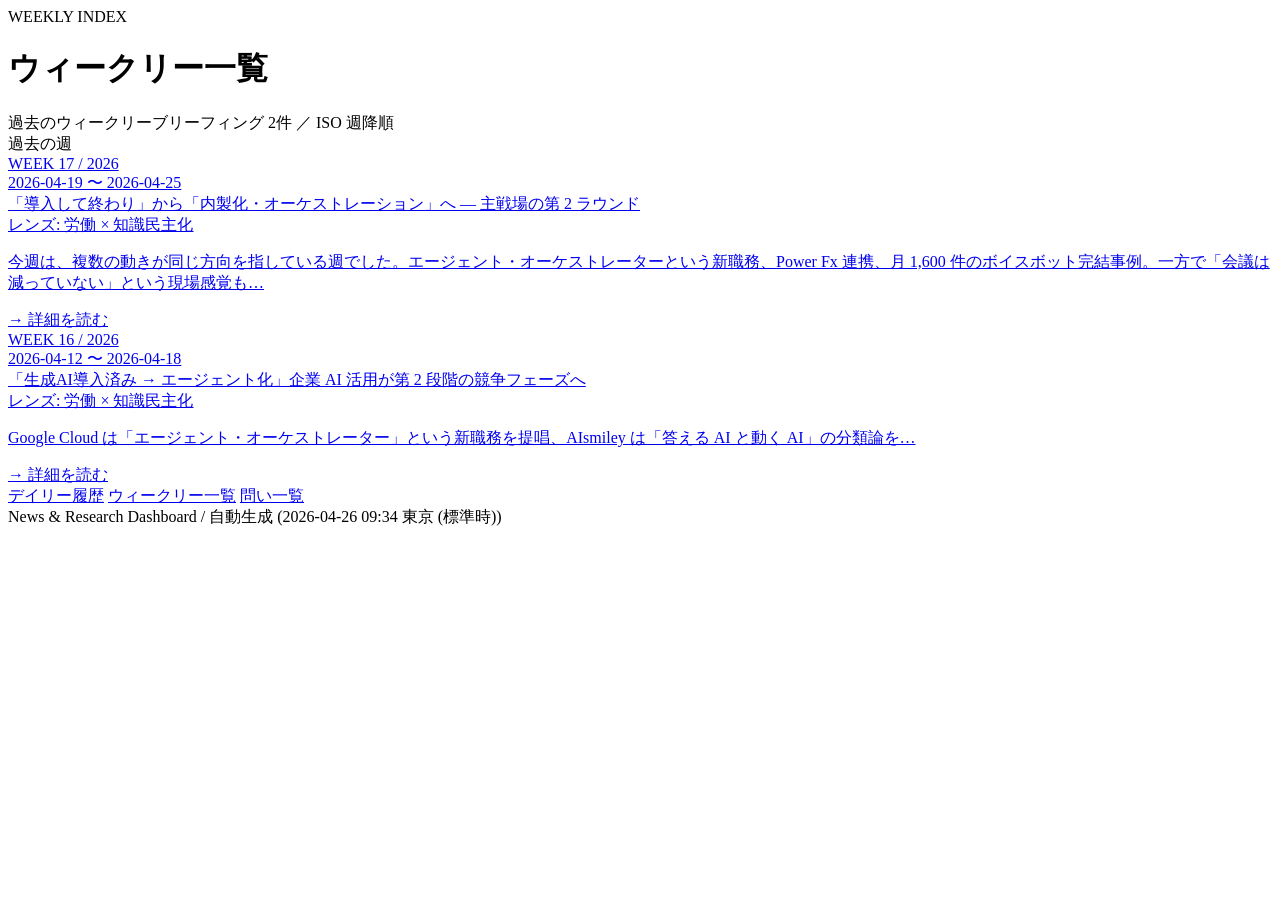
==== site/weekly/index.html @ 53880f0e "Phase 1 §F: site templates + UI + build_site (D-38, D-40) site/assets/:   - icons.svg: 16 SVG sprite" ====
<!DOCTYPE html>
<html lang="ja">
<head>
<meta charset="UTF-8">
<meta name="viewport" content="width=device-width, initial-scale=1.0">
<title>ウィークリー一覧 | News & Research Dashboard</title>
<link rel="stylesheet" href="assets/style.css">
</head>
<body>
<?xml version="1.0" encoding="UTF-8"?>
<!--
  News & Research Dashboard アイコン sprite (D-40 §11.4)
  使用: <svg class="icon"><use href="/assets/icons.svg#icon-vendor"/></svg>
  全アイコン 24x24 viewBox、currentColor で着色（CSS で色制御）。
-->
<svg xmlns="http://www.w3.org/2000/svg" style="display:none" aria-hidden="true">

  <!-- ===== 情報タイプ (5) ===== -->
  <symbol id="icon-vendor" viewBox="0 0 24 24" fill="none" stroke="currentColor" stroke-width="1.6" stroke-linecap="round" stroke-linejoin="round">
    <!-- megaphone -->
    <path d="M3 11v3l9 4V7L3 11Z"/>
    <path d="M14 8.5v7"/>
    <path d="M18 9c1 .8 1 5.2 0 6"/>
  </symbol>
  <symbol id="icon-case" viewBox="0 0 24 24" fill="none" stroke="currentColor" stroke-width="1.6" stroke-linecap="round" stroke-linejoin="round">
    <!-- check in circle -->
    <circle cx="12" cy="12" r="9"/>
    <path d="M8 12.5l3 3 5-6"/>
  </symbol>
  <symbol id="icon-failure" viewBox="0 0 24 24" fill="none" stroke="currentColor" stroke-width="1.6" stroke-linecap="round" stroke-linejoin="round">
    <!-- x in circle -->
    <circle cx="12" cy="12" r="9"/>
    <path d="M8.5 8.5l7 7M15.5 8.5l-7 7"/>
  </symbol>
  <symbol id="icon-critic" viewBox="0 0 24 24" fill="none" stroke="currentColor" stroke-width="1.6" stroke-linecap="round" stroke-linejoin="round">
    <!-- exclamation triangle -->
    <path d="M12 3.5L21.5 20H2.5L12 3.5Z"/>
    <path d="M12 10v4.5"/>
    <circle cx="12" cy="17" r=".8" fill="currentColor"/>
  </symbol>
  <symbol id="icon-analysis" viewBox="0 0 24 24" fill="none" stroke="currentColor" stroke-width="1.6" stroke-linecap="round" stroke-linejoin="round">
    <!-- bar chart -->
    <path d="M5 19V11M10 19V6M15 19V14M20 19V9"/>
    <path d="M3 21h18"/>
  </symbol>

  <!-- ===== 重要度 (3) ===== -->
  <symbol id="icon-importance-high" viewBox="0 0 24 24">
    <circle cx="12" cy="12" r="6" fill="currentColor"/>
  </symbol>
  <symbol id="icon-importance-mid" viewBox="0 0 24 24" fill="none" stroke="currentColor" stroke-width="1.8">
    <circle cx="12" cy="12" r="6"/>
    <path d="M12 6 A6 6 0 0 1 12 18 Z" fill="currentColor"/>
  </symbol>
  <symbol id="icon-importance-low" viewBox="0 0 24 24" fill="none" stroke="currentColor" stroke-width="1.8">
    <circle cx="12" cy="12" r="6"/>
  </symbol>

  <!-- ===== レイヤー (4) — ドット数で深度を示す ===== -->
  <symbol id="icon-layer-l1" viewBox="0 0 24 24">
    <circle cx="12" cy="12" r="2.4" fill="currentColor"/>
  </symbol>
  <symbol id="icon-layer-l2" viewBox="0 0 24 24">
    <circle cx="8" cy="12" r="2.2" fill="currentColor"/>
    <circle cx="16" cy="12" r="2.2" fill="currentColor"/>
  </symbol>
  <symbol id="icon-layer-l3" viewBox="0 0 24 24">
    <circle cx="6" cy="12" r="2" fill="currentColor"/>
    <circle cx="12" cy="12" r="2" fill="currentColor"/>
    <circle cx="18" cy="12" r="2" fill="currentColor"/>
  </symbol>
  <symbol id="icon-layer-l4" viewBox="0 0 24 24">
    <circle cx="5" cy="12" r="1.8" fill="currentColor"/>
    <circle cx="10" cy="12" r="1.8" fill="currentColor"/>
    <circle cx="15" cy="12" r="1.8" fill="currentColor"/>
    <circle cx="20" cy="12" r="1.8" fill="currentColor"/>
  </symbol>

  <!-- ===== トピック (4) ===== -->
  <symbol id="icon-topic-ai-agents" viewBox="0 0 24 24" fill="none" stroke="currentColor" stroke-width="1.6" stroke-linecap="round" stroke-linejoin="round">
    <!-- agent: hex with center -->
    <path d="M12 2 L20.5 7 L20.5 17 L12 22 L3.5 17 L3.5 7 Z"/>
    <circle cx="12" cy="12" r="2.2" fill="currentColor"/>
  </symbol>
  <symbol id="icon-topic-automation" viewBox="0 0 24 24" fill="none" stroke="currentColor" stroke-width="1.6" stroke-linecap="round" stroke-linejoin="round">
    <!-- gear -->
    <circle cx="12" cy="12" r="3.2"/>
    <path d="M12 3 v3 M12 18 v3 M3 12 h3 M18 12 h3 M5.5 5.5 L7.5 7.5 M16.5 16.5 L18.5 18.5 M5.5 18.5 L7.5 16.5 M16.5 7.5 L18.5 5.5"/>
  </symbol>
  <symbol id="icon-topic-dx-cases" viewBox="0 0 24 24" fill="none" stroke="currentColor" stroke-width="1.6" stroke-linecap="round" stroke-linejoin="round">
    <!-- building -->
    <path d="M5 21V6l7-3 7 3v15"/>
    <path d="M5 21h14"/>
    <path d="M9 9h2M13 9h2M9 13h2M13 13h2M9 17h2M13 17h2"/>
  </symbol>
  <symbol id="icon-topic-other" viewBox="0 0 24 24">
    <!-- horizontal dots -->
    <circle cx="6" cy="12" r="2" fill="currentColor"/>
    <circle cx="12" cy="12" r="2" fill="currentColor"/>
    <circle cx="18" cy="12" r="2" fill="currentColor"/>
  </symbol>

</svg>


<div class="container">
<header>
  <div class="date-label">WEEKLY INDEX</div>
  <h1>ウィークリー一覧</h1>
  <div class="meta">過去のウィークリーブリーフィング 2件 ／ ISO 週降順</div>
</header>

<div class="section-head">過去の週</div>
<a class="archive-list-item" href="weekly/2026-W17.html">  <div class="archive-week-label">WEEK 17 / 2026</div>
  <div class="archive-date-range">2026-04-19 〜 2026-04-25</div>
  <div class="archive-theme-title">「導入して終わり」から「内製化・オーケストレーション」へ — 主戦場の第 2 ラウンド</div>  <div class="archive-lens">レンズ: 労働 × 知識民主化</div>  <p class="archive-summary-excerpt">今週は、複数の動きが同じ方向を指している週でした。エージェント・オーケストレーターという新職務、Power Fx 連携、月 1,600 件のボイスボット完結事例。一方で「会議は減っていない」という現場感覚も…</p>  <div class="archive-cta">→ 詳細を読む</div></a>
<a class="archive-list-item" href="weekly/2026-W16.html">  <div class="archive-week-label">WEEK 16 / 2026</div>
  <div class="archive-date-range">2026-04-12 〜 2026-04-18</div>
  <div class="archive-theme-title">「生成AI導入済み → エージェント化」企業 AI 活用が第 2 段階の競争フェーズへ</div>  <div class="archive-lens">レンズ: 労働 × 知識民主化</div>  <p class="archive-summary-excerpt">Google Cloud は「エージェント・オーケストレーター」という新職務を提唱、AIsmiley は「答える AI と動く AI」の分類論を…</p>  <div class="archive-cta">→ 詳細を読む</div></a>

<footer>
  <nav class="footer-nav">
    <a href="/daily/archive/">デイリー履歴</a>
    <a href="/weekly/">ウィークリー一覧</a>
    <a href="/inquiries/">問い一覧</a>
  </nav>
  <div>News &amp; Research Dashboard / 自動生成 (2026-04-26 09:34 東京 (標準時))</div>
</footer>

</div>
<script src="assets/filter.js"></script>
</body>
</html>
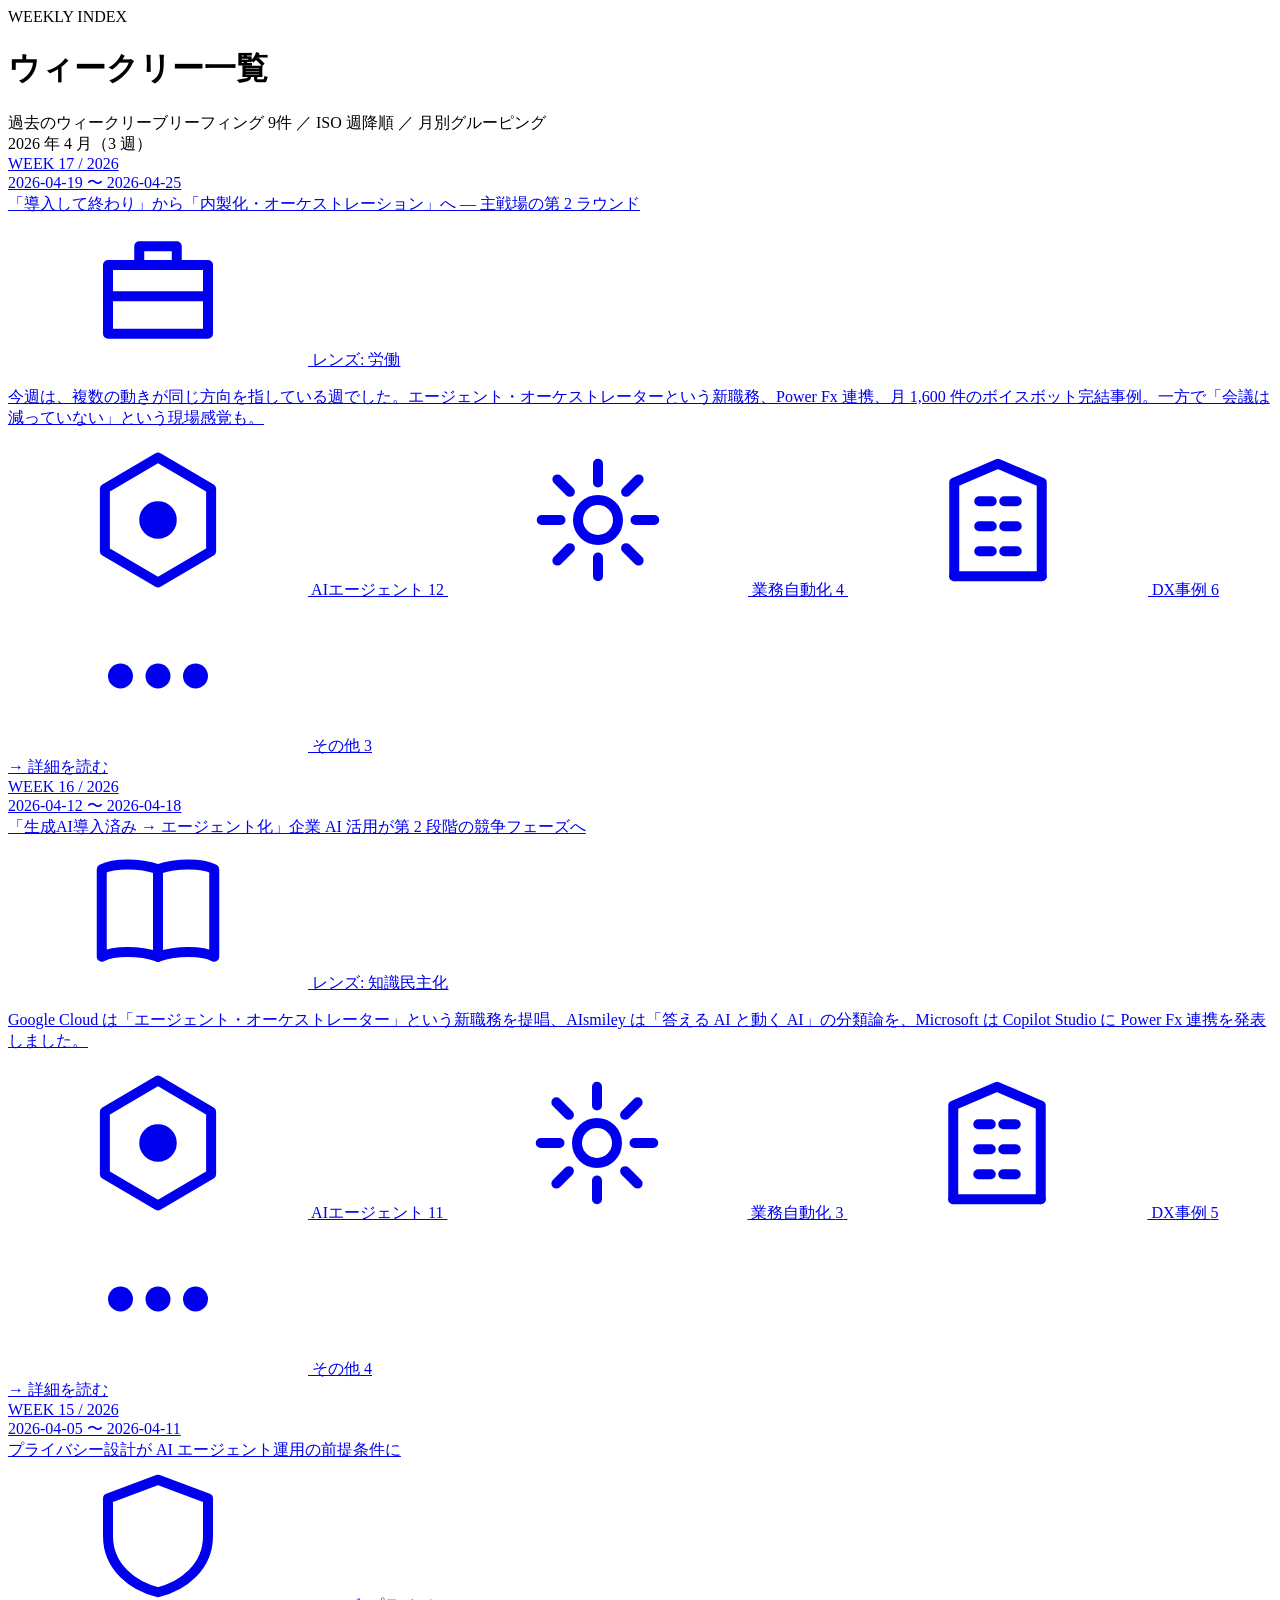
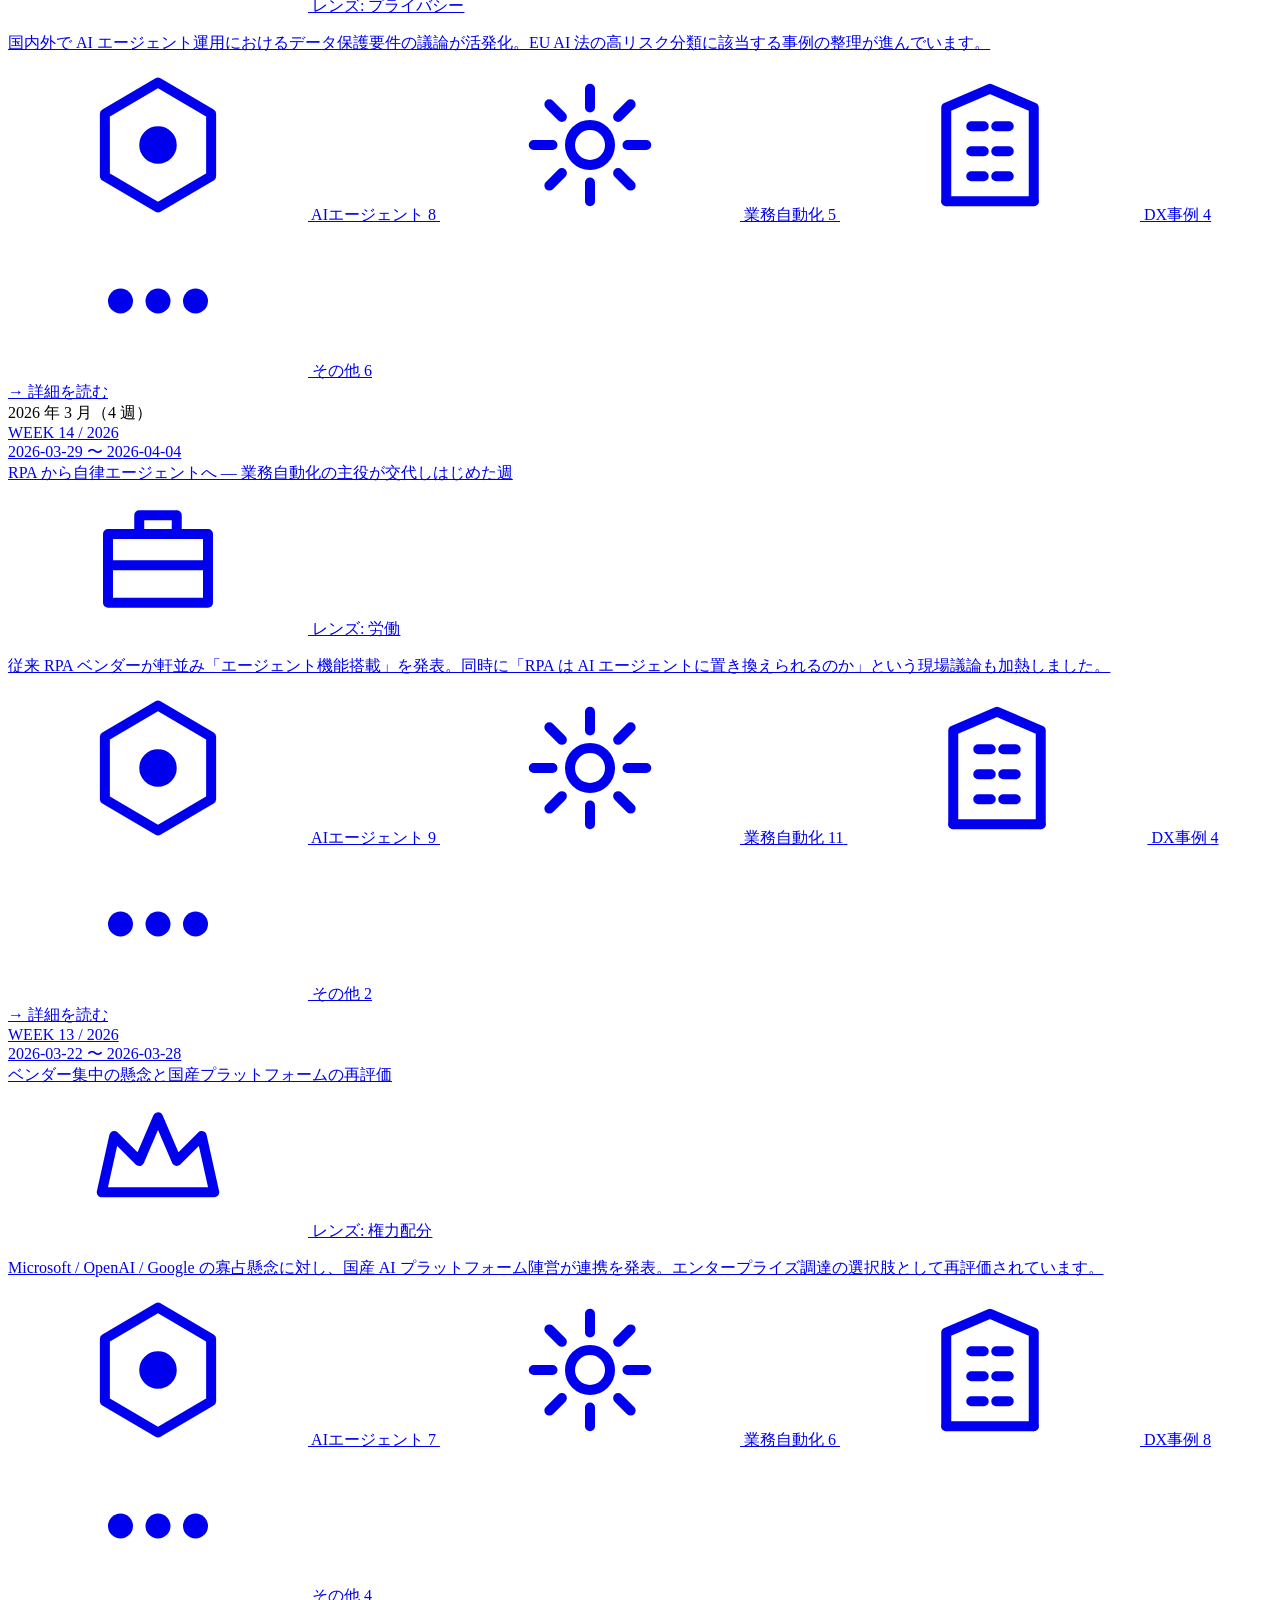
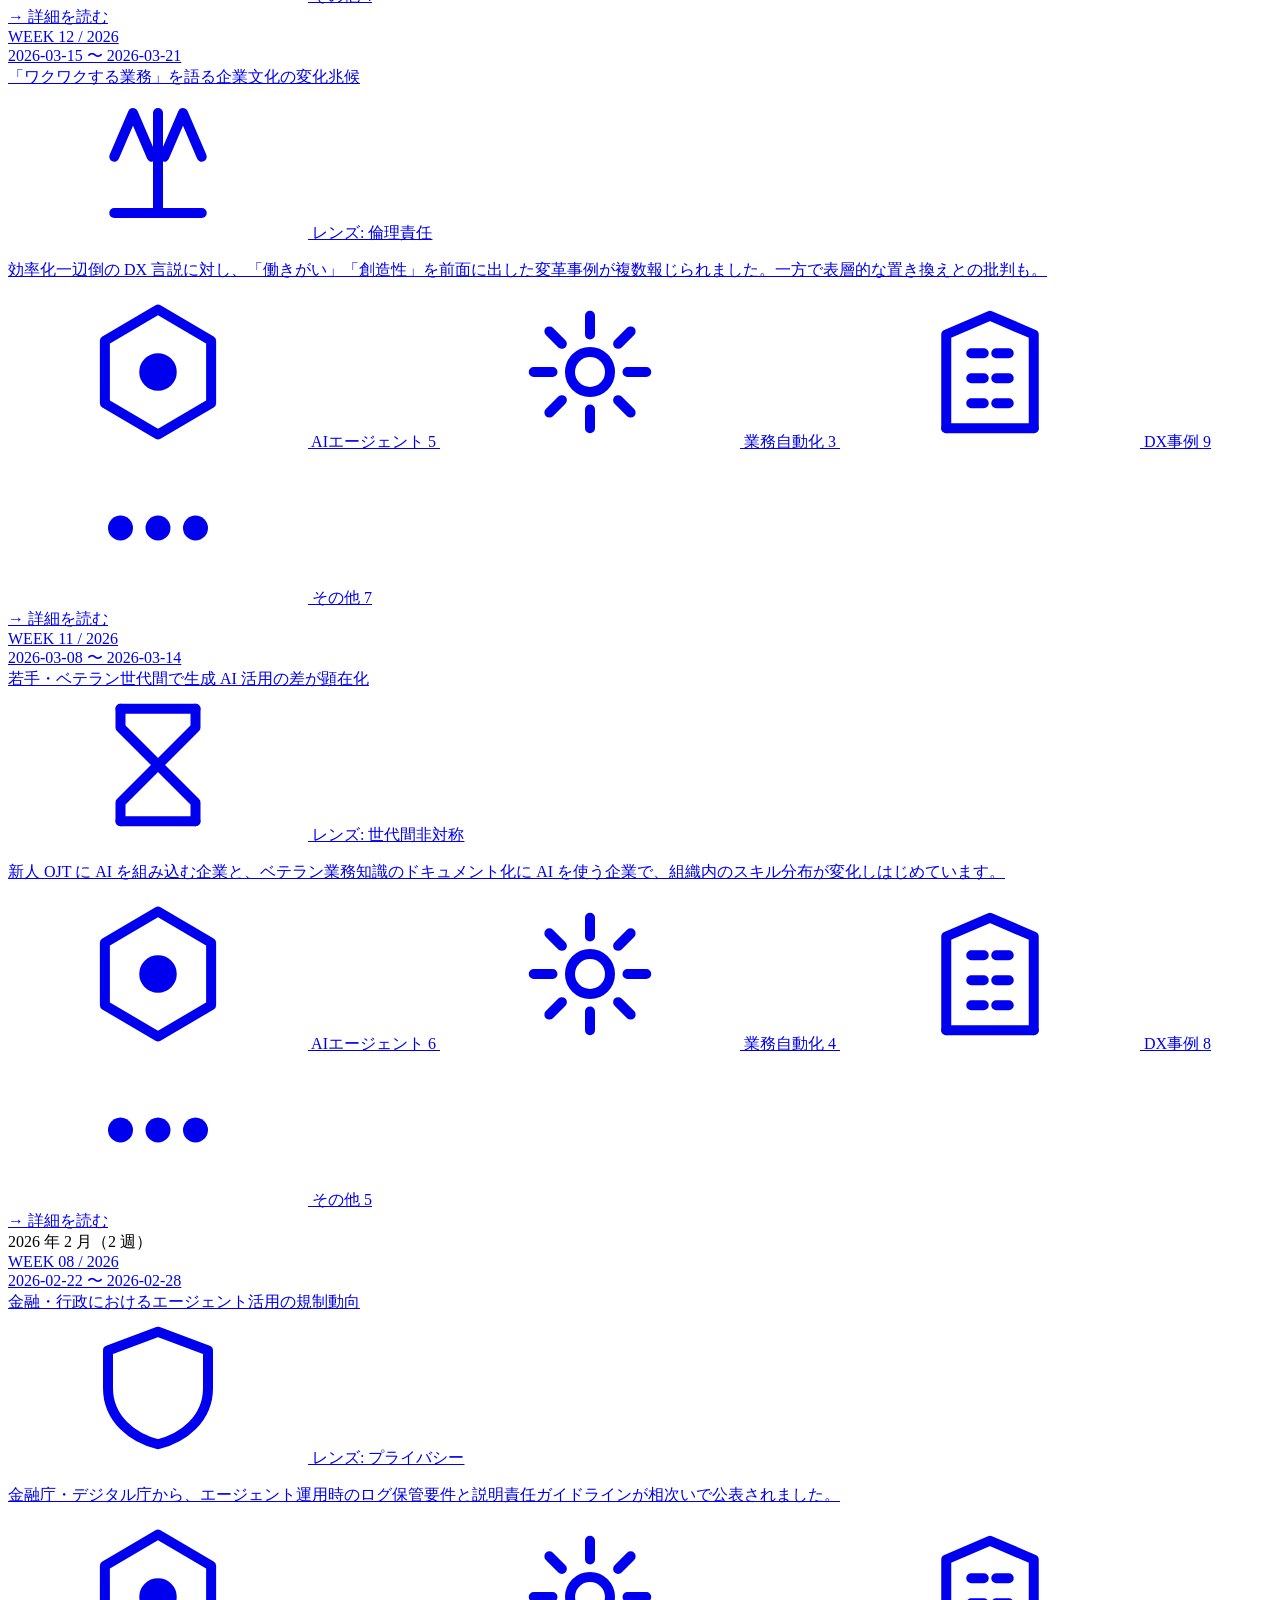
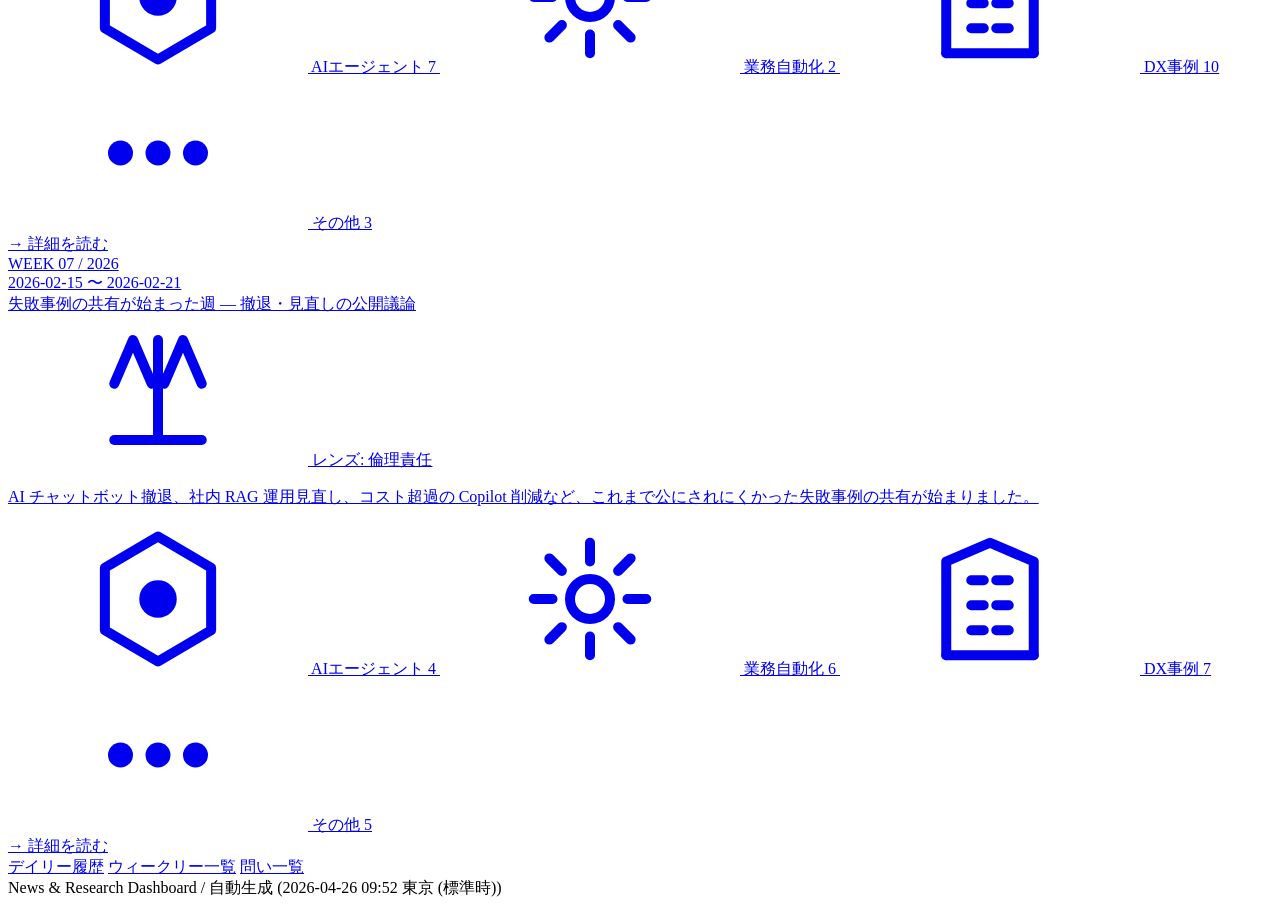
==== commit e68739ad: "Phase 1 §F follow-up: enrich daily dashboard + weekly index (G-2 master feedback) Master G-2 feedbac" ====
--- a/site/weekly/index.html
+++ b/site/weekly/index.html
@@ -76,6 +76,60 @@
     <circle cx="20" cy="12" r="1.8" fill="currentColor"/>
   </symbol>
 
+  <!-- ===== カードセクション (3) — fact / context / impact ===== -->
+  <symbol id="icon-section-fact" viewBox="0 0 24 24" fill="none" stroke="currentColor" stroke-width="1.6" stroke-linecap="round" stroke-linejoin="round">
+    <!-- document with lines -->
+    <path d="M6 3h9l3 3v15H6Z"/>
+    <path d="M15 3v3h3"/>
+    <path d="M9 12h6M9 15h6M9 18h4"/>
+  </symbol>
+  <symbol id="icon-section-context" viewBox="0 0 24 24" fill="none" stroke="currentColor" stroke-width="1.6" stroke-linecap="round" stroke-linejoin="round">
+    <!-- compass -->
+    <circle cx="12" cy="12" r="9"/>
+    <path d="M9 15 L13 13 L15 9 L11 11 Z" fill="currentColor"/>
+  </symbol>
+  <symbol id="icon-section-impact" viewBox="0 0 24 24" fill="none" stroke="currentColor" stroke-width="1.6" stroke-linecap="round" stroke-linejoin="round">
+    <!-- target -->
+    <circle cx="12" cy="12" r="9"/>
+    <circle cx="12" cy="12" r="5"/>
+    <circle cx="12" cy="12" r="1.5" fill="currentColor"/>
+  </symbol>
+
+  <!-- ===== レンズ (6) — Part 2 で使う社会構造レンズ、ウィークリー archive bage 用 ===== -->
+  <symbol id="icon-lens-labor" viewBox="0 0 24 24" fill="none" stroke="currentColor" stroke-width="1.6" stroke-linecap="round" stroke-linejoin="round">
+    <!-- briefcase -->
+    <path d="M4 8h16v11H4Z"/>
+    <path d="M9 8V5h6v3"/>
+    <path d="M4 13h16"/>
+  </symbol>
+  <symbol id="icon-lens-privacy" viewBox="0 0 24 24" fill="none" stroke="currentColor" stroke-width="1.6" stroke-linecap="round" stroke-linejoin="round">
+    <!-- shield -->
+    <path d="M12 3 L20 6v6c0 5-4 8-8 9-4-1-8-4-8-9V6Z"/>
+  </symbol>
+  <symbol id="icon-lens-power" viewBox="0 0 24 24" fill="none" stroke="currentColor" stroke-width="1.6" stroke-linecap="round" stroke-linejoin="round">
+    <!-- crown -->
+    <path d="M3 17h18l-2-9-4 4-3-7-3 7-4-4Z"/>
+  </symbol>
+  <symbol id="icon-lens-knowledge" viewBox="0 0 24 24" fill="none" stroke="currentColor" stroke-width="1.6" stroke-linecap="round" stroke-linejoin="round">
+    <!-- open book -->
+    <path d="M12 5C9 4 5 4 3 5v14c2-1 6-1 9 0"/>
+    <path d="M12 5c3-1 7-1 9 0v14c-2-1-6-1-9 0"/>
+    <path d="M12 5v14"/>
+  </symbol>
+  <symbol id="icon-lens-generation" viewBox="0 0 24 24" fill="none" stroke="currentColor" stroke-width="1.6" stroke-linecap="round" stroke-linejoin="round">
+    <!-- hourglass -->
+    <path d="M6 3h12M6 21h12"/>
+    <path d="M6 3v3l6 6 6-6V3"/>
+    <path d="M6 21v-3l6-6 6 6v3"/>
+  </symbol>
+  <symbol id="icon-lens-ethics" viewBox="0 0 24 24" fill="none" stroke="currentColor" stroke-width="1.6" stroke-linecap="round" stroke-linejoin="round">
+    <!-- balance scale -->
+    <path d="M12 4v16"/>
+    <path d="M5 20h14"/>
+    <path d="M5 11l3-7 3 7"/>
+    <path d="M13 11l3-7 3 7"/>
+  </symbol>
+
   <!-- ===== トピック (4) ===== -->
   <symbol id="icon-topic-ai-agents" viewBox="0 0 24 24" fill="none" stroke="currentColor" stroke-width="1.6" stroke-linecap="round" stroke-linejoin="round">
     <!-- agent: hex with center -->
@@ -107,16 +161,180 @@
 <header>
   <div class="date-label">WEEKLY INDEX</div>
   <h1>ウィークリー一覧</h1>
-  <div class="meta">過去のウィークリーブリーフィング 2件 ／ ISO 週降順</div>
+  <div class="meta">過去のウィークリーブリーフィング 9件 ／ ISO 週降順 ／ 月別グルーピング</div>
 </header>
 
-<div class="section-head">過去の週</div>
-<a class="archive-list-item" href="weekly/2026-W17.html">  <div class="archive-week-label">WEEK 17 / 2026</div>
+<div class="month-section">
+  <div class="month-header">2026 年 4 月（3 週）</div>
+  <a class="archive-list-item" href="weekly/2026-W17.html">  <div class="archive-week-label">WEEK 17 / 2026</div>
   <div class="archive-date-range">2026-04-19 〜 2026-04-25</div>
-  <div class="archive-theme-title">「導入して終わり」から「内製化・オーケストレーション」へ — 主戦場の第 2 ラウンド</div>  <div class="archive-lens">レンズ: 労働 × 知識民主化</div>  <p class="archive-summary-excerpt">今週は、複数の動きが同じ方向を指している週でした。エージェント・オーケストレーターという新職務、Power Fx 連携、月 1,600 件のボイスボット完結事例。一方で「会議は減っていない」という現場感覚も…</p>  <div class="archive-cta">→ 詳細を読む</div></a>
-<a class="archive-list-item" href="weekly/2026-W16.html">  <div class="archive-week-label">WEEK 16 / 2026</div>
+  <div class="archive-theme-title">「導入して終わり」から「内製化・オーケストレーション」へ — 主戦場の第 2 ラウンド</div>  <div class="archive-lens-badge lens-labor">
+    <svg class="icon" aria-hidden="true"><use href="#icon-lens-labor"/></svg>
+    レンズ: 労働
+  </div>  <p class="archive-summary-excerpt">今週は、複数の動きが同じ方向を指している週でした。エージェント・オーケストレーターという新職務、Power Fx 連携、月 1,600 件のボイスボット完結事例。一方で「会議は減っていない」という現場感覚も。</p>  <div class="archive-topics">    <span class="archive-topic-chip topic-ai-agents">
+      <svg class="icon" aria-hidden="true"><use href="#icon-topic-ai-agents"/></svg>
+      AIエージェント <span class="chip-count">12</span>
+    </span>    <span class="archive-topic-chip topic-automation">
+      <svg class="icon" aria-hidden="true"><use href="#icon-topic-automation"/></svg>
+      業務自動化 <span class="chip-count">4</span>
+    </span>    <span class="archive-topic-chip topic-dx-cases">
+      <svg class="icon" aria-hidden="true"><use href="#icon-topic-dx-cases"/></svg>
+      DX事例 <span class="chip-count">6</span>
+    </span>    <span class="archive-topic-chip topic-other">
+      <svg class="icon" aria-hidden="true"><use href="#icon-topic-other"/></svg>
+      その他 <span class="chip-count">3</span>
+    </span>  </div>  <div class="archive-cta">→ 詳細を読む</div></a>
+  <a class="archive-list-item" href="weekly/2026-W16.html">  <div class="archive-week-label">WEEK 16 / 2026</div>
   <div class="archive-date-range">2026-04-12 〜 2026-04-18</div>
-  <div class="archive-theme-title">「生成AI導入済み → エージェント化」企業 AI 活用が第 2 段階の競争フェーズへ</div>  <div class="archive-lens">レンズ: 労働 × 知識民主化</div>  <p class="archive-summary-excerpt">Google Cloud は「エージェント・オーケストレーター」という新職務を提唱、AIsmiley は「答える AI と動く AI」の分類論を…</p>  <div class="archive-cta">→ 詳細を読む</div></a>
+  <div class="archive-theme-title">「生成AI導入済み → エージェント化」企業 AI 活用が第 2 段階の競争フェーズへ</div>  <div class="archive-lens-badge lens-knowledge">
+    <svg class="icon" aria-hidden="true"><use href="#icon-lens-knowledge"/></svg>
+    レンズ: 知識民主化
+  </div>  <p class="archive-summary-excerpt">Google Cloud は「エージェント・オーケストレーター」という新職務を提唱、AIsmiley は「答える AI と動く AI」の分類論を、Microsoft は Copilot Studio に Power Fx 連携を発表しました。</p>  <div class="archive-topics">    <span class="archive-topic-chip topic-ai-agents">
+      <svg class="icon" aria-hidden="true"><use href="#icon-topic-ai-agents"/></svg>
+      AIエージェント <span class="chip-count">11</span>
+    </span>    <span class="archive-topic-chip topic-automation">
+      <svg class="icon" aria-hidden="true"><use href="#icon-topic-automation"/></svg>
+      業務自動化 <span class="chip-count">3</span>
+    </span>    <span class="archive-topic-chip topic-dx-cases">
+      <svg class="icon" aria-hidden="true"><use href="#icon-topic-dx-cases"/></svg>
+      DX事例 <span class="chip-count">5</span>
+    </span>    <span class="archive-topic-chip topic-other">
+      <svg class="icon" aria-hidden="true"><use href="#icon-topic-other"/></svg>
+      その他 <span class="chip-count">4</span>
+    </span>  </div>  <div class="archive-cta">→ 詳細を読む</div></a>
+  <a class="archive-list-item" href="weekly/2026-W15.html">  <div class="archive-week-label">WEEK 15 / 2026</div>
+  <div class="archive-date-range">2026-04-05 〜 2026-04-11</div>
+  <div class="archive-theme-title">プライバシー設計が AI エージェント運用の前提条件に</div>  <div class="archive-lens-badge lens-privacy">
+    <svg class="icon" aria-hidden="true"><use href="#icon-lens-privacy"/></svg>
+    レンズ: プライバシー
+  </div>  <p class="archive-summary-excerpt">国内外で AI エージェント運用におけるデータ保護要件の議論が活発化。EU AI 法の高リスク分類に該当する事例の整理が進んでいます。</p>  <div class="archive-topics">    <span class="archive-topic-chip topic-ai-agents">
+      <svg class="icon" aria-hidden="true"><use href="#icon-topic-ai-agents"/></svg>
+      AIエージェント <span class="chip-count">8</span>
+    </span>    <span class="archive-topic-chip topic-automation">
+      <svg class="icon" aria-hidden="true"><use href="#icon-topic-automation"/></svg>
+      業務自動化 <span class="chip-count">5</span>
+    </span>    <span class="archive-topic-chip topic-dx-cases">
+      <svg class="icon" aria-hidden="true"><use href="#icon-topic-dx-cases"/></svg>
+      DX事例 <span class="chip-count">4</span>
+    </span>    <span class="archive-topic-chip topic-other">
+      <svg class="icon" aria-hidden="true"><use href="#icon-topic-other"/></svg>
+      その他 <span class="chip-count">6</span>
+    </span>  </div>  <div class="archive-cta">→ 詳細を読む</div></a>
+</div>
+<div class="month-section">
+  <div class="month-header">2026 年 3 月（4 週）</div>
+  <a class="archive-list-item" href="weekly/2026-W14.html">  <div class="archive-week-label">WEEK 14 / 2026</div>
+  <div class="archive-date-range">2026-03-29 〜 2026-04-04</div>
+  <div class="archive-theme-title">RPA から自律エージェントへ — 業務自動化の主役が交代しはじめた週</div>  <div class="archive-lens-badge lens-labor">
+    <svg class="icon" aria-hidden="true"><use href="#icon-lens-labor"/></svg>
+    レンズ: 労働
+  </div>  <p class="archive-summary-excerpt">従来 RPA ベンダーが軒並み「エージェント機能搭載」を発表。同時に「RPA は AI エージェントに置き換えられるのか」という現場議論も加熱しました。</p>  <div class="archive-topics">    <span class="archive-topic-chip topic-ai-agents">
+      <svg class="icon" aria-hidden="true"><use href="#icon-topic-ai-agents"/></svg>
+      AIエージェント <span class="chip-count">9</span>
+    </span>    <span class="archive-topic-chip topic-automation">
+      <svg class="icon" aria-hidden="true"><use href="#icon-topic-automation"/></svg>
+      業務自動化 <span class="chip-count">11</span>
+    </span>    <span class="archive-topic-chip topic-dx-cases">
+      <svg class="icon" aria-hidden="true"><use href="#icon-topic-dx-cases"/></svg>
+      DX事例 <span class="chip-count">4</span>
+    </span>    <span class="archive-topic-chip topic-other">
+      <svg class="icon" aria-hidden="true"><use href="#icon-topic-other"/></svg>
+      その他 <span class="chip-count">2</span>
+    </span>  </div>  <div class="archive-cta">→ 詳細を読む</div></a>
+  <a class="archive-list-item" href="weekly/2026-W13.html">  <div class="archive-week-label">WEEK 13 / 2026</div>
+  <div class="archive-date-range">2026-03-22 〜 2026-03-28</div>
+  <div class="archive-theme-title">ベンダー集中の懸念と国産プラットフォームの再評価</div>  <div class="archive-lens-badge lens-power">
+    <svg class="icon" aria-hidden="true"><use href="#icon-lens-power"/></svg>
+    レンズ: 権力配分
+  </div>  <p class="archive-summary-excerpt">Microsoft / OpenAI / Google の寡占懸念に対し、国産 AI プラットフォーム陣営が連携を発表。エンタープライズ調達の選択肢として再評価されています。</p>  <div class="archive-topics">    <span class="archive-topic-chip topic-ai-agents">
+      <svg class="icon" aria-hidden="true"><use href="#icon-topic-ai-agents"/></svg>
+      AIエージェント <span class="chip-count">7</span>
+    </span>    <span class="archive-topic-chip topic-automation">
+      <svg class="icon" aria-hidden="true"><use href="#icon-topic-automation"/></svg>
+      業務自動化 <span class="chip-count">6</span>
+    </span>    <span class="archive-topic-chip topic-dx-cases">
+      <svg class="icon" aria-hidden="true"><use href="#icon-topic-dx-cases"/></svg>
+      DX事例 <span class="chip-count">8</span>
+    </span>    <span class="archive-topic-chip topic-other">
+      <svg class="icon" aria-hidden="true"><use href="#icon-topic-other"/></svg>
+      その他 <span class="chip-count">4</span>
+    </span>  </div>  <div class="archive-cta">→ 詳細を読む</div></a>
+  <a class="archive-list-item" href="weekly/2026-W12.html">  <div class="archive-week-label">WEEK 12 / 2026</div>
+  <div class="archive-date-range">2026-03-15 〜 2026-03-21</div>
+  <div class="archive-theme-title">「ワクワクする業務」を語る企業文化の変化兆候</div>  <div class="archive-lens-badge lens-ethics">
+    <svg class="icon" aria-hidden="true"><use href="#icon-lens-ethics"/></svg>
+    レンズ: 倫理責任
+  </div>  <p class="archive-summary-excerpt">効率化一辺倒の DX 言説に対し、「働きがい」「創造性」を前面に出した変革事例が複数報じられました。一方で表層的な置き換えとの批判も。</p>  <div class="archive-topics">    <span class="archive-topic-chip topic-ai-agents">
+      <svg class="icon" aria-hidden="true"><use href="#icon-topic-ai-agents"/></svg>
+      AIエージェント <span class="chip-count">5</span>
+    </span>    <span class="archive-topic-chip topic-automation">
+      <svg class="icon" aria-hidden="true"><use href="#icon-topic-automation"/></svg>
+      業務自動化 <span class="chip-count">3</span>
+    </span>    <span class="archive-topic-chip topic-dx-cases">
+      <svg class="icon" aria-hidden="true"><use href="#icon-topic-dx-cases"/></svg>
+      DX事例 <span class="chip-count">9</span>
+    </span>    <span class="archive-topic-chip topic-other">
+      <svg class="icon" aria-hidden="true"><use href="#icon-topic-other"/></svg>
+      その他 <span class="chip-count">7</span>
+    </span>  </div>  <div class="archive-cta">→ 詳細を読む</div></a>
+  <a class="archive-list-item" href="weekly/2026-W11.html">  <div class="archive-week-label">WEEK 11 / 2026</div>
+  <div class="archive-date-range">2026-03-08 〜 2026-03-14</div>
+  <div class="archive-theme-title">若手・ベテラン世代間で生成 AI 活用の差が顕在化</div>  <div class="archive-lens-badge lens-generation">
+    <svg class="icon" aria-hidden="true"><use href="#icon-lens-generation"/></svg>
+    レンズ: 世代間非対称
+  </div>  <p class="archive-summary-excerpt">新人 OJT に AI を組み込む企業と、ベテラン業務知識のドキュメント化に AI を使う企業で、組織内のスキル分布が変化しはじめています。</p>  <div class="archive-topics">    <span class="archive-topic-chip topic-ai-agents">
+      <svg class="icon" aria-hidden="true"><use href="#icon-topic-ai-agents"/></svg>
+      AIエージェント <span class="chip-count">6</span>
+    </span>    <span class="archive-topic-chip topic-automation">
+      <svg class="icon" aria-hidden="true"><use href="#icon-topic-automation"/></svg>
+      業務自動化 <span class="chip-count">4</span>
+    </span>    <span class="archive-topic-chip topic-dx-cases">
+      <svg class="icon" aria-hidden="true"><use href="#icon-topic-dx-cases"/></svg>
+      DX事例 <span class="chip-count">8</span>
+    </span>    <span class="archive-topic-chip topic-other">
+      <svg class="icon" aria-hidden="true"><use href="#icon-topic-other"/></svg>
+      その他 <span class="chip-count">5</span>
+    </span>  </div>  <div class="archive-cta">→ 詳細を読む</div></a>
+</div>
+<div class="month-section">
+  <div class="month-header">2026 年 2 月（2 週）</div>
+  <a class="archive-list-item" href="weekly/2026-W08.html">  <div class="archive-week-label">WEEK 08 / 2026</div>
+  <div class="archive-date-range">2026-02-22 〜 2026-02-28</div>
+  <div class="archive-theme-title">金融・行政におけるエージェント活用の規制動向</div>  <div class="archive-lens-badge lens-privacy">
+    <svg class="icon" aria-hidden="true"><use href="#icon-lens-privacy"/></svg>
+    レンズ: プライバシー
+  </div>  <p class="archive-summary-excerpt">金融庁・デジタル庁から、エージェント運用時のログ保管要件と説明責任ガイドラインが相次いで公表されました。</p>  <div class="archive-topics">    <span class="archive-topic-chip topic-ai-agents">
+      <svg class="icon" aria-hidden="true"><use href="#icon-topic-ai-agents"/></svg>
+      AIエージェント <span class="chip-count">7</span>
+    </span>    <span class="archive-topic-chip topic-automation">
+      <svg class="icon" aria-hidden="true"><use href="#icon-topic-automation"/></svg>
+      業務自動化 <span class="chip-count">2</span>
+    </span>    <span class="archive-topic-chip topic-dx-cases">
+      <svg class="icon" aria-hidden="true"><use href="#icon-topic-dx-cases"/></svg>
+      DX事例 <span class="chip-count">10</span>
+    </span>    <span class="archive-topic-chip topic-other">
+      <svg class="icon" aria-hidden="true"><use href="#icon-topic-other"/></svg>
+      その他 <span class="chip-count">3</span>
+    </span>  </div>  <div class="archive-cta">→ 詳細を読む</div></a>
+  <a class="archive-list-item" href="weekly/2026-W07.html">  <div class="archive-week-label">WEEK 07 / 2026</div>
+  <div class="archive-date-range">2026-02-15 〜 2026-02-21</div>
+  <div class="archive-theme-title">失敗事例の共有が始まった週 — 撤退・見直しの公開議論</div>  <div class="archive-lens-badge lens-ethics">
+    <svg class="icon" aria-hidden="true"><use href="#icon-lens-ethics"/></svg>
+    レンズ: 倫理責任
+  </div>  <p class="archive-summary-excerpt">AI チャットボット撤退、社内 RAG 運用見直し、コスト超過の Copilot 削減など、これまで公にされにくかった失敗事例の共有が始まりました。</p>  <div class="archive-topics">    <span class="archive-topic-chip topic-ai-agents">
+      <svg class="icon" aria-hidden="true"><use href="#icon-topic-ai-agents"/></svg>
+      AIエージェント <span class="chip-count">4</span>
+    </span>    <span class="archive-topic-chip topic-automation">
+      <svg class="icon" aria-hidden="true"><use href="#icon-topic-automation"/></svg>
+      業務自動化 <span class="chip-count">6</span>
+    </span>    <span class="archive-topic-chip topic-dx-cases">
+      <svg class="icon" aria-hidden="true"><use href="#icon-topic-dx-cases"/></svg>
+      DX事例 <span class="chip-count">7</span>
+    </span>    <span class="archive-topic-chip topic-other">
+      <svg class="icon" aria-hidden="true"><use href="#icon-topic-other"/></svg>
+      その他 <span class="chip-count">5</span>
+    </span>  </div>  <div class="archive-cta">→ 詳細を読む</div></a>
+</div>
 
 <footer>
   <nav class="footer-nav">
@@ -124,7 +342,7 @@
     <a href="/weekly/">ウィークリー一覧</a>
     <a href="/inquiries/">問い一覧</a>
   </nav>
-  <div>News &amp; Research Dashboard / 自動生成 (2026-04-26 09:34 東京 (標準時))</div>
+  <div>News &amp; Research Dashboard / 自動生成 (2026-04-26 09:52 東京 (標準時))</div>
 </footer>
 
 </div>
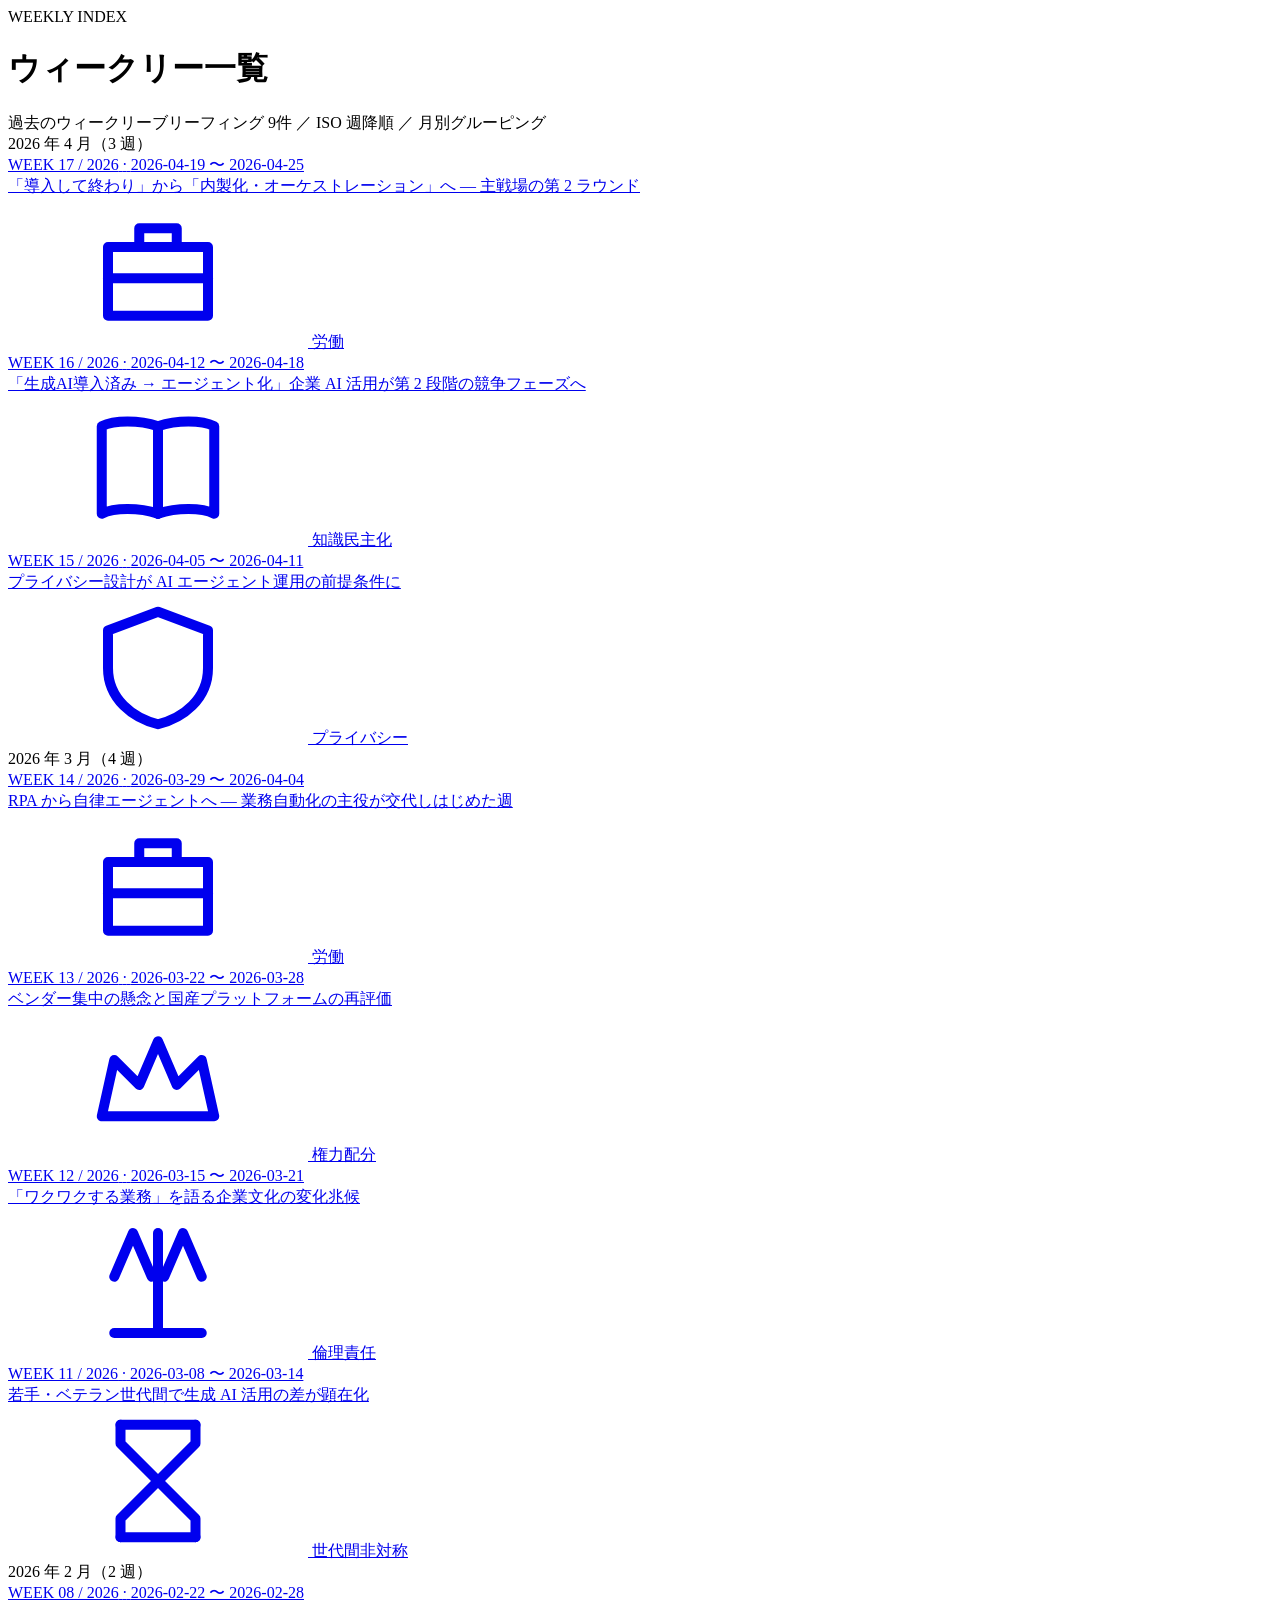
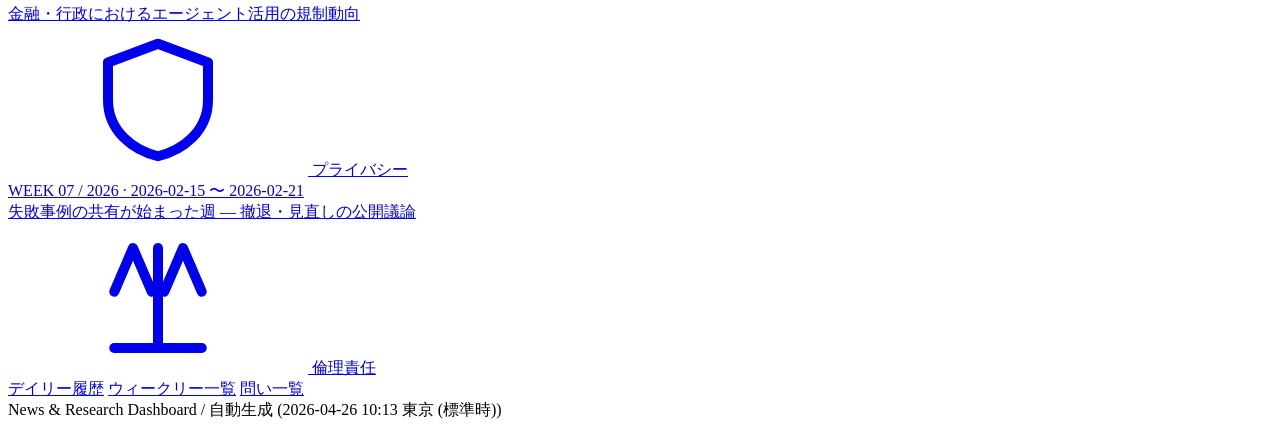
==== commit 0d0bd6f1: "Phase 1 §F follow-up 2: weekly simpler / dim brights / shorter cards + diagrams (G-2 pass 2) Master " ====
--- a/site/weekly/index.html
+++ b/site/weekly/index.html
@@ -166,174 +166,93 @@
 
 <div class="month-section">
   <div class="month-header">2026 年 4 月（3 週）</div>
-  <a class="archive-list-item" href="weekly/2026-W17.html">  <div class="archive-week-label">WEEK 17 / 2026</div>
-  <div class="archive-date-range">2026-04-19 〜 2026-04-25</div>
-  <div class="archive-theme-title">「導入して終わり」から「内製化・オーケストレーション」へ — 主戦場の第 2 ラウンド</div>  <div class="archive-lens-badge lens-labor">
+  <a class="archive-list-item archive-compact" href="weekly/2026-W17.html">  <div class="archive-meta-row">
+    <span class="archive-week-label">WEEK 17 / 2026</span>
+    <span class="archive-meta-sep">·</span>
+    <span class="archive-date-range">2026-04-19 〜 2026-04-25</span>
+  </div>
+  <div class="archive-theme-title">「導入して終わり」から「内製化・オーケストレーション」へ — 主戦場の第 2 ラウンド</div>  <span class="archive-lens-badge lens-labor">
     <svg class="icon" aria-hidden="true"><use href="#icon-lens-labor"/></svg>
-    レンズ: 労働
-  </div>  <p class="archive-summary-excerpt">今週は、複数の動きが同じ方向を指している週でした。エージェント・オーケストレーターという新職務、Power Fx 連携、月 1,600 件のボイスボット完結事例。一方で「会議は減っていない」という現場感覚も。</p>  <div class="archive-topics">    <span class="archive-topic-chip topic-ai-agents">
-      <svg class="icon" aria-hidden="true"><use href="#icon-topic-ai-agents"/></svg>
-      AIエージェント <span class="chip-count">12</span>
-    </span>    <span class="archive-topic-chip topic-automation">
-      <svg class="icon" aria-hidden="true"><use href="#icon-topic-automation"/></svg>
-      業務自動化 <span class="chip-count">4</span>
-    </span>    <span class="archive-topic-chip topic-dx-cases">
-      <svg class="icon" aria-hidden="true"><use href="#icon-topic-dx-cases"/></svg>
-      DX事例 <span class="chip-count">6</span>
-    </span>    <span class="archive-topic-chip topic-other">
-      <svg class="icon" aria-hidden="true"><use href="#icon-topic-other"/></svg>
-      その他 <span class="chip-count">3</span>
-    </span>  </div>  <div class="archive-cta">→ 詳細を読む</div></a>
-  <a class="archive-list-item" href="weekly/2026-W16.html">  <div class="archive-week-label">WEEK 16 / 2026</div>
-  <div class="archive-date-range">2026-04-12 〜 2026-04-18</div>
-  <div class="archive-theme-title">「生成AI導入済み → エージェント化」企業 AI 活用が第 2 段階の競争フェーズへ</div>  <div class="archive-lens-badge lens-knowledge">
+    労働
+  </span></a>
+  <a class="archive-list-item archive-compact" href="weekly/2026-W16.html">  <div class="archive-meta-row">
+    <span class="archive-week-label">WEEK 16 / 2026</span>
+    <span class="archive-meta-sep">·</span>
+    <span class="archive-date-range">2026-04-12 〜 2026-04-18</span>
+  </div>
+  <div class="archive-theme-title">「生成AI導入済み → エージェント化」企業 AI 活用が第 2 段階の競争フェーズへ</div>  <span class="archive-lens-badge lens-knowledge">
     <svg class="icon" aria-hidden="true"><use href="#icon-lens-knowledge"/></svg>
-    レンズ: 知識民主化
-  </div>  <p class="archive-summary-excerpt">Google Cloud は「エージェント・オーケストレーター」という新職務を提唱、AIsmiley は「答える AI と動く AI」の分類論を、Microsoft は Copilot Studio に Power Fx 連携を発表しました。</p>  <div class="archive-topics">    <span class="archive-topic-chip topic-ai-agents">
-      <svg class="icon" aria-hidden="true"><use href="#icon-topic-ai-agents"/></svg>
-      AIエージェント <span class="chip-count">11</span>
-    </span>    <span class="archive-topic-chip topic-automation">
-      <svg class="icon" aria-hidden="true"><use href="#icon-topic-automation"/></svg>
-      業務自動化 <span class="chip-count">3</span>
-    </span>    <span class="archive-topic-chip topic-dx-cases">
-      <svg class="icon" aria-hidden="true"><use href="#icon-topic-dx-cases"/></svg>
-      DX事例 <span class="chip-count">5</span>
-    </span>    <span class="archive-topic-chip topic-other">
-      <svg class="icon" aria-hidden="true"><use href="#icon-topic-other"/></svg>
-      その他 <span class="chip-count">4</span>
-    </span>  </div>  <div class="archive-cta">→ 詳細を読む</div></a>
-  <a class="archive-list-item" href="weekly/2026-W15.html">  <div class="archive-week-label">WEEK 15 / 2026</div>
-  <div class="archive-date-range">2026-04-05 〜 2026-04-11</div>
-  <div class="archive-theme-title">プライバシー設計が AI エージェント運用の前提条件に</div>  <div class="archive-lens-badge lens-privacy">
+    知識民主化
+  </span></a>
+  <a class="archive-list-item archive-compact" href="weekly/2026-W15.html">  <div class="archive-meta-row">
+    <span class="archive-week-label">WEEK 15 / 2026</span>
+    <span class="archive-meta-sep">·</span>
+    <span class="archive-date-range">2026-04-05 〜 2026-04-11</span>
+  </div>
+  <div class="archive-theme-title">プライバシー設計が AI エージェント運用の前提条件に</div>  <span class="archive-lens-badge lens-privacy">
     <svg class="icon" aria-hidden="true"><use href="#icon-lens-privacy"/></svg>
-    レンズ: プライバシー
-  </div>  <p class="archive-summary-excerpt">国内外で AI エージェント運用におけるデータ保護要件の議論が活発化。EU AI 法の高リスク分類に該当する事例の整理が進んでいます。</p>  <div class="archive-topics">    <span class="archive-topic-chip topic-ai-agents">
-      <svg class="icon" aria-hidden="true"><use href="#icon-topic-ai-agents"/></svg>
-      AIエージェント <span class="chip-count">8</span>
-    </span>    <span class="archive-topic-chip topic-automation">
-      <svg class="icon" aria-hidden="true"><use href="#icon-topic-automation"/></svg>
-      業務自動化 <span class="chip-count">5</span>
-    </span>    <span class="archive-topic-chip topic-dx-cases">
-      <svg class="icon" aria-hidden="true"><use href="#icon-topic-dx-cases"/></svg>
-      DX事例 <span class="chip-count">4</span>
-    </span>    <span class="archive-topic-chip topic-other">
-      <svg class="icon" aria-hidden="true"><use href="#icon-topic-other"/></svg>
-      その他 <span class="chip-count">6</span>
-    </span>  </div>  <div class="archive-cta">→ 詳細を読む</div></a>
+    プライバシー
+  </span></a>
 </div>
 <div class="month-section">
   <div class="month-header">2026 年 3 月（4 週）</div>
-  <a class="archive-list-item" href="weekly/2026-W14.html">  <div class="archive-week-label">WEEK 14 / 2026</div>
-  <div class="archive-date-range">2026-03-29 〜 2026-04-04</div>
-  <div class="archive-theme-title">RPA から自律エージェントへ — 業務自動化の主役が交代しはじめた週</div>  <div class="archive-lens-badge lens-labor">
+  <a class="archive-list-item archive-compact" href="weekly/2026-W14.html">  <div class="archive-meta-row">
+    <span class="archive-week-label">WEEK 14 / 2026</span>
+    <span class="archive-meta-sep">·</span>
+    <span class="archive-date-range">2026-03-29 〜 2026-04-04</span>
+  </div>
+  <div class="archive-theme-title">RPA から自律エージェントへ — 業務自動化の主役が交代しはじめた週</div>  <span class="archive-lens-badge lens-labor">
     <svg class="icon" aria-hidden="true"><use href="#icon-lens-labor"/></svg>
-    レンズ: 労働
-  </div>  <p class="archive-summary-excerpt">従来 RPA ベンダーが軒並み「エージェント機能搭載」を発表。同時に「RPA は AI エージェントに置き換えられるのか」という現場議論も加熱しました。</p>  <div class="archive-topics">    <span class="archive-topic-chip topic-ai-agents">
-      <svg class="icon" aria-hidden="true"><use href="#icon-topic-ai-agents"/></svg>
-      AIエージェント <span class="chip-count">9</span>
-    </span>    <span class="archive-topic-chip topic-automation">
-      <svg class="icon" aria-hidden="true"><use href="#icon-topic-automation"/></svg>
-      業務自動化 <span class="chip-count">11</span>
-    </span>    <span class="archive-topic-chip topic-dx-cases">
-      <svg class="icon" aria-hidden="true"><use href="#icon-topic-dx-cases"/></svg>
-      DX事例 <span class="chip-count">4</span>
-    </span>    <span class="archive-topic-chip topic-other">
-      <svg class="icon" aria-hidden="true"><use href="#icon-topic-other"/></svg>
-      その他 <span class="chip-count">2</span>
-    </span>  </div>  <div class="archive-cta">→ 詳細を読む</div></a>
-  <a class="archive-list-item" href="weekly/2026-W13.html">  <div class="archive-week-label">WEEK 13 / 2026</div>
-  <div class="archive-date-range">2026-03-22 〜 2026-03-28</div>
-  <div class="archive-theme-title">ベンダー集中の懸念と国産プラットフォームの再評価</div>  <div class="archive-lens-badge lens-power">
+    労働
+  </span></a>
+  <a class="archive-list-item archive-compact" href="weekly/2026-W13.html">  <div class="archive-meta-row">
+    <span class="archive-week-label">WEEK 13 / 2026</span>
+    <span class="archive-meta-sep">·</span>
+    <span class="archive-date-range">2026-03-22 〜 2026-03-28</span>
+  </div>
+  <div class="archive-theme-title">ベンダー集中の懸念と国産プラットフォームの再評価</div>  <span class="archive-lens-badge lens-power">
     <svg class="icon" aria-hidden="true"><use href="#icon-lens-power"/></svg>
-    レンズ: 権力配分
-  </div>  <p class="archive-summary-excerpt">Microsoft / OpenAI / Google の寡占懸念に対し、国産 AI プラットフォーム陣営が連携を発表。エンタープライズ調達の選択肢として再評価されています。</p>  <div class="archive-topics">    <span class="archive-topic-chip topic-ai-agents">
-      <svg class="icon" aria-hidden="true"><use href="#icon-topic-ai-agents"/></svg>
-      AIエージェント <span class="chip-count">7</span>
-    </span>    <span class="archive-topic-chip topic-automation">
-      <svg class="icon" aria-hidden="true"><use href="#icon-topic-automation"/></svg>
-      業務自動化 <span class="chip-count">6</span>
-    </span>    <span class="archive-topic-chip topic-dx-cases">
-      <svg class="icon" aria-hidden="true"><use href="#icon-topic-dx-cases"/></svg>
-      DX事例 <span class="chip-count">8</span>
-    </span>    <span class="archive-topic-chip topic-other">
-      <svg class="icon" aria-hidden="true"><use href="#icon-topic-other"/></svg>
-      その他 <span class="chip-count">4</span>
-    </span>  </div>  <div class="archive-cta">→ 詳細を読む</div></a>
-  <a class="archive-list-item" href="weekly/2026-W12.html">  <div class="archive-week-label">WEEK 12 / 2026</div>
-  <div class="archive-date-range">2026-03-15 〜 2026-03-21</div>
-  <div class="archive-theme-title">「ワクワクする業務」を語る企業文化の変化兆候</div>  <div class="archive-lens-badge lens-ethics">
+    権力配分
+  </span></a>
+  <a class="archive-list-item archive-compact" href="weekly/2026-W12.html">  <div class="archive-meta-row">
+    <span class="archive-week-label">WEEK 12 / 2026</span>
+    <span class="archive-meta-sep">·</span>
+    <span class="archive-date-range">2026-03-15 〜 2026-03-21</span>
+  </div>
+  <div class="archive-theme-title">「ワクワクする業務」を語る企業文化の変化兆候</div>  <span class="archive-lens-badge lens-ethics">
     <svg class="icon" aria-hidden="true"><use href="#icon-lens-ethics"/></svg>
-    レンズ: 倫理責任
-  </div>  <p class="archive-summary-excerpt">効率化一辺倒の DX 言説に対し、「働きがい」「創造性」を前面に出した変革事例が複数報じられました。一方で表層的な置き換えとの批判も。</p>  <div class="archive-topics">    <span class="archive-topic-chip topic-ai-agents">
-      <svg class="icon" aria-hidden="true"><use href="#icon-topic-ai-agents"/></svg>
-      AIエージェント <span class="chip-count">5</span>
-    </span>    <span class="archive-topic-chip topic-automation">
-      <svg class="icon" aria-hidden="true"><use href="#icon-topic-automation"/></svg>
-      業務自動化 <span class="chip-count">3</span>
-    </span>    <span class="archive-topic-chip topic-dx-cases">
-      <svg class="icon" aria-hidden="true"><use href="#icon-topic-dx-cases"/></svg>
-      DX事例 <span class="chip-count">9</span>
-    </span>    <span class="archive-topic-chip topic-other">
-      <svg class="icon" aria-hidden="true"><use href="#icon-topic-other"/></svg>
-      その他 <span class="chip-count">7</span>
-    </span>  </div>  <div class="archive-cta">→ 詳細を読む</div></a>
-  <a class="archive-list-item" href="weekly/2026-W11.html">  <div class="archive-week-label">WEEK 11 / 2026</div>
-  <div class="archive-date-range">2026-03-08 〜 2026-03-14</div>
-  <div class="archive-theme-title">若手・ベテラン世代間で生成 AI 活用の差が顕在化</div>  <div class="archive-lens-badge lens-generation">
+    倫理責任
+  </span></a>
+  <a class="archive-list-item archive-compact" href="weekly/2026-W11.html">  <div class="archive-meta-row">
+    <span class="archive-week-label">WEEK 11 / 2026</span>
+    <span class="archive-meta-sep">·</span>
+    <span class="archive-date-range">2026-03-08 〜 2026-03-14</span>
+  </div>
+  <div class="archive-theme-title">若手・ベテラン世代間で生成 AI 活用の差が顕在化</div>  <span class="archive-lens-badge lens-generation">
     <svg class="icon" aria-hidden="true"><use href="#icon-lens-generation"/></svg>
-    レンズ: 世代間非対称
-  </div>  <p class="archive-summary-excerpt">新人 OJT に AI を組み込む企業と、ベテラン業務知識のドキュメント化に AI を使う企業で、組織内のスキル分布が変化しはじめています。</p>  <div class="archive-topics">    <span class="archive-topic-chip topic-ai-agents">
-      <svg class="icon" aria-hidden="true"><use href="#icon-topic-ai-agents"/></svg>
-      AIエージェント <span class="chip-count">6</span>
-    </span>    <span class="archive-topic-chip topic-automation">
-      <svg class="icon" aria-hidden="true"><use href="#icon-topic-automation"/></svg>
-      業務自動化 <span class="chip-count">4</span>
-    </span>    <span class="archive-topic-chip topic-dx-cases">
-      <svg class="icon" aria-hidden="true"><use href="#icon-topic-dx-cases"/></svg>
-      DX事例 <span class="chip-count">8</span>
-    </span>    <span class="archive-topic-chip topic-other">
-      <svg class="icon" aria-hidden="true"><use href="#icon-topic-other"/></svg>
-      その他 <span class="chip-count">5</span>
-    </span>  </div>  <div class="archive-cta">→ 詳細を読む</div></a>
+    世代間非対称
+  </span></a>
 </div>
 <div class="month-section">
   <div class="month-header">2026 年 2 月（2 週）</div>
-  <a class="archive-list-item" href="weekly/2026-W08.html">  <div class="archive-week-label">WEEK 08 / 2026</div>
-  <div class="archive-date-range">2026-02-22 〜 2026-02-28</div>
-  <div class="archive-theme-title">金融・行政におけるエージェント活用の規制動向</div>  <div class="archive-lens-badge lens-privacy">
+  <a class="archive-list-item archive-compact" href="weekly/2026-W08.html">  <div class="archive-meta-row">
+    <span class="archive-week-label">WEEK 08 / 2026</span>
+    <span class="archive-meta-sep">·</span>
+    <span class="archive-date-range">2026-02-22 〜 2026-02-28</span>
+  </div>
+  <div class="archive-theme-title">金融・行政におけるエージェント活用の規制動向</div>  <span class="archive-lens-badge lens-privacy">
     <svg class="icon" aria-hidden="true"><use href="#icon-lens-privacy"/></svg>
-    レンズ: プライバシー
-  </div>  <p class="archive-summary-excerpt">金融庁・デジタル庁から、エージェント運用時のログ保管要件と説明責任ガイドラインが相次いで公表されました。</p>  <div class="archive-topics">    <span class="archive-topic-chip topic-ai-agents">
-      <svg class="icon" aria-hidden="true"><use href="#icon-topic-ai-agents"/></svg>
-      AIエージェント <span class="chip-count">7</span>
-    </span>    <span class="archive-topic-chip topic-automation">
-      <svg class="icon" aria-hidden="true"><use href="#icon-topic-automation"/></svg>
-      業務自動化 <span class="chip-count">2</span>
-    </span>    <span class="archive-topic-chip topic-dx-cases">
-      <svg class="icon" aria-hidden="true"><use href="#icon-topic-dx-cases"/></svg>
-      DX事例 <span class="chip-count">10</span>
-    </span>    <span class="archive-topic-chip topic-other">
-      <svg class="icon" aria-hidden="true"><use href="#icon-topic-other"/></svg>
-      その他 <span class="chip-count">3</span>
-    </span>  </div>  <div class="archive-cta">→ 詳細を読む</div></a>
-  <a class="archive-list-item" href="weekly/2026-W07.html">  <div class="archive-week-label">WEEK 07 / 2026</div>
-  <div class="archive-date-range">2026-02-15 〜 2026-02-21</div>
-  <div class="archive-theme-title">失敗事例の共有が始まった週 — 撤退・見直しの公開議論</div>  <div class="archive-lens-badge lens-ethics">
+    プライバシー
+  </span></a>
+  <a class="archive-list-item archive-compact" href="weekly/2026-W07.html">  <div class="archive-meta-row">
+    <span class="archive-week-label">WEEK 07 / 2026</span>
+    <span class="archive-meta-sep">·</span>
+    <span class="archive-date-range">2026-02-15 〜 2026-02-21</span>
+  </div>
+  <div class="archive-theme-title">失敗事例の共有が始まった週 — 撤退・見直しの公開議論</div>  <span class="archive-lens-badge lens-ethics">
     <svg class="icon" aria-hidden="true"><use href="#icon-lens-ethics"/></svg>
-    レンズ: 倫理責任
-  </div>  <p class="archive-summary-excerpt">AI チャットボット撤退、社内 RAG 運用見直し、コスト超過の Copilot 削減など、これまで公にされにくかった失敗事例の共有が始まりました。</p>  <div class="archive-topics">    <span class="archive-topic-chip topic-ai-agents">
-      <svg class="icon" aria-hidden="true"><use href="#icon-topic-ai-agents"/></svg>
-      AIエージェント <span class="chip-count">4</span>
-    </span>    <span class="archive-topic-chip topic-automation">
-      <svg class="icon" aria-hidden="true"><use href="#icon-topic-automation"/></svg>
-      業務自動化 <span class="chip-count">6</span>
-    </span>    <span class="archive-topic-chip topic-dx-cases">
-      <svg class="icon" aria-hidden="true"><use href="#icon-topic-dx-cases"/></svg>
-      DX事例 <span class="chip-count">7</span>
-    </span>    <span class="archive-topic-chip topic-other">
-      <svg class="icon" aria-hidden="true"><use href="#icon-topic-other"/></svg>
-      その他 <span class="chip-count">5</span>
-    </span>  </div>  <div class="archive-cta">→ 詳細を読む</div></a>
+    倫理責任
+  </span></a>
 </div>
 
 <footer>
@@ -342,7 +261,7 @@
     <a href="/weekly/">ウィークリー一覧</a>
     <a href="/inquiries/">問い一覧</a>
   </nav>
-  <div>News &amp; Research Dashboard / 自動生成 (2026-04-26 09:52 東京 (標準時))</div>
+  <div>News &amp; Research Dashboard / 自動生成 (2026-04-26 10:13 東京 (標準時))</div>
 </footer>
 
 </div>
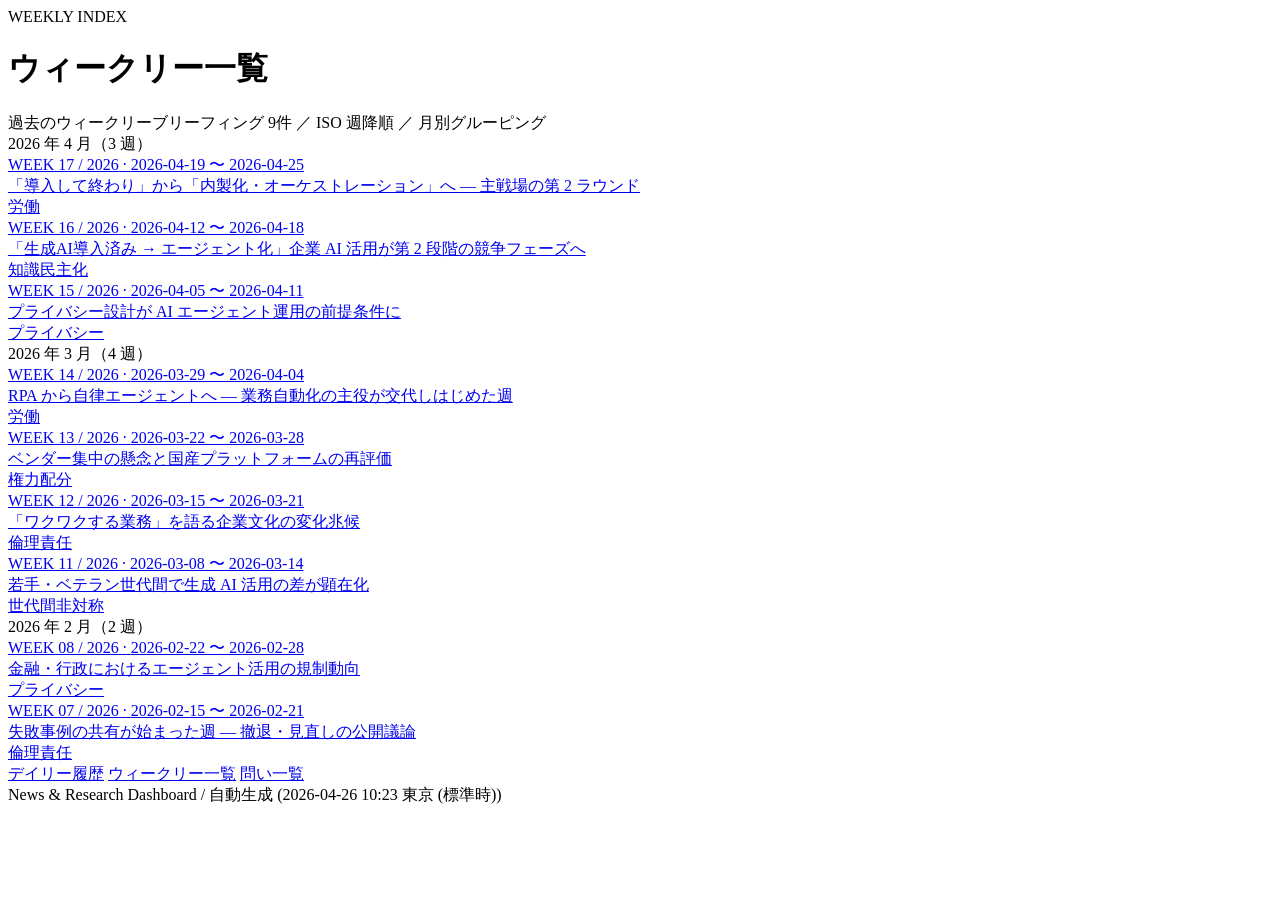
==== commit 6707d8d7: "Phase 1 §F follow-up 3: weekly uniform / cards logic-as-diagram (G-2 pass 3) Master G-2 feedback rou" ====
--- a/site/weekly/index.html
+++ b/site/weekly/index.html
@@ -171,28 +171,19 @@
     <span class="archive-meta-sep">·</span>
     <span class="archive-date-range">2026-04-19 〜 2026-04-25</span>
   </div>
-  <div class="archive-theme-title">「導入して終わり」から「内製化・オーケストレーション」へ — 主戦場の第 2 ラウンド</div>  <span class="archive-lens-badge lens-labor">
-    <svg class="icon" aria-hidden="true"><use href="#icon-lens-labor"/></svg>
-    労働
-  </span></a>
+  <div class="archive-theme-title">「導入して終わり」から「内製化・オーケストレーション」へ — 主戦場の第 2 ラウンド</div>  <span class="archive-lens-badge">労働</span></a>
   <a class="archive-list-item archive-compact" href="weekly/2026-W16.html">  <div class="archive-meta-row">
     <span class="archive-week-label">WEEK 16 / 2026</span>
     <span class="archive-meta-sep">·</span>
     <span class="archive-date-range">2026-04-12 〜 2026-04-18</span>
   </div>
-  <div class="archive-theme-title">「生成AI導入済み → エージェント化」企業 AI 活用が第 2 段階の競争フェーズへ</div>  <span class="archive-lens-badge lens-knowledge">
-    <svg class="icon" aria-hidden="true"><use href="#icon-lens-knowledge"/></svg>
-    知識民主化
-  </span></a>
+  <div class="archive-theme-title">「生成AI導入済み → エージェント化」企業 AI 活用が第 2 段階の競争フェーズへ</div>  <span class="archive-lens-badge">知識民主化</span></a>
   <a class="archive-list-item archive-compact" href="weekly/2026-W15.html">  <div class="archive-meta-row">
     <span class="archive-week-label">WEEK 15 / 2026</span>
     <span class="archive-meta-sep">·</span>
     <span class="archive-date-range">2026-04-05 〜 2026-04-11</span>
   </div>
-  <div class="archive-theme-title">プライバシー設計が AI エージェント運用の前提条件に</div>  <span class="archive-lens-badge lens-privacy">
-    <svg class="icon" aria-hidden="true"><use href="#icon-lens-privacy"/></svg>
-    プライバシー
-  </span></a>
+  <div class="archive-theme-title">プライバシー設計が AI エージェント運用の前提条件に</div>  <span class="archive-lens-badge">プライバシー</span></a>
 </div>
 <div class="month-section">
   <div class="month-header">2026 年 3 月（4 週）</div>
@@ -201,37 +192,25 @@
     <span class="archive-meta-sep">·</span>
     <span class="archive-date-range">2026-03-29 〜 2026-04-04</span>
   </div>
-  <div class="archive-theme-title">RPA から自律エージェントへ — 業務自動化の主役が交代しはじめた週</div>  <span class="archive-lens-badge lens-labor">
-    <svg class="icon" aria-hidden="true"><use href="#icon-lens-labor"/></svg>
-    労働
-  </span></a>
+  <div class="archive-theme-title">RPA から自律エージェントへ — 業務自動化の主役が交代しはじめた週</div>  <span class="archive-lens-badge">労働</span></a>
   <a class="archive-list-item archive-compact" href="weekly/2026-W13.html">  <div class="archive-meta-row">
     <span class="archive-week-label">WEEK 13 / 2026</span>
     <span class="archive-meta-sep">·</span>
     <span class="archive-date-range">2026-03-22 〜 2026-03-28</span>
   </div>
-  <div class="archive-theme-title">ベンダー集中の懸念と国産プラットフォームの再評価</div>  <span class="archive-lens-badge lens-power">
-    <svg class="icon" aria-hidden="true"><use href="#icon-lens-power"/></svg>
-    権力配分
-  </span></a>
+  <div class="archive-theme-title">ベンダー集中の懸念と国産プラットフォームの再評価</div>  <span class="archive-lens-badge">権力配分</span></a>
   <a class="archive-list-item archive-compact" href="weekly/2026-W12.html">  <div class="archive-meta-row">
     <span class="archive-week-label">WEEK 12 / 2026</span>
     <span class="archive-meta-sep">·</span>
     <span class="archive-date-range">2026-03-15 〜 2026-03-21</span>
   </div>
-  <div class="archive-theme-title">「ワクワクする業務」を語る企業文化の変化兆候</div>  <span class="archive-lens-badge lens-ethics">
-    <svg class="icon" aria-hidden="true"><use href="#icon-lens-ethics"/></svg>
-    倫理責任
-  </span></a>
+  <div class="archive-theme-title">「ワクワクする業務」を語る企業文化の変化兆候</div>  <span class="archive-lens-badge">倫理責任</span></a>
   <a class="archive-list-item archive-compact" href="weekly/2026-W11.html">  <div class="archive-meta-row">
     <span class="archive-week-label">WEEK 11 / 2026</span>
     <span class="archive-meta-sep">·</span>
     <span class="archive-date-range">2026-03-08 〜 2026-03-14</span>
   </div>
-  <div class="archive-theme-title">若手・ベテラン世代間で生成 AI 活用の差が顕在化</div>  <span class="archive-lens-badge lens-generation">
-    <svg class="icon" aria-hidden="true"><use href="#icon-lens-generation"/></svg>
-    世代間非対称
-  </span></a>
+  <div class="archive-theme-title">若手・ベテラン世代間で生成 AI 活用の差が顕在化</div>  <span class="archive-lens-badge">世代間非対称</span></a>
 </div>
 <div class="month-section">
   <div class="month-header">2026 年 2 月（2 週）</div>
@@ -240,19 +219,13 @@
     <span class="archive-meta-sep">·</span>
     <span class="archive-date-range">2026-02-22 〜 2026-02-28</span>
   </div>
-  <div class="archive-theme-title">金融・行政におけるエージェント活用の規制動向</div>  <span class="archive-lens-badge lens-privacy">
-    <svg class="icon" aria-hidden="true"><use href="#icon-lens-privacy"/></svg>
-    プライバシー
-  </span></a>
+  <div class="archive-theme-title">金融・行政におけるエージェント活用の規制動向</div>  <span class="archive-lens-badge">プライバシー</span></a>
   <a class="archive-list-item archive-compact" href="weekly/2026-W07.html">  <div class="archive-meta-row">
     <span class="archive-week-label">WEEK 07 / 2026</span>
     <span class="archive-meta-sep">·</span>
     <span class="archive-date-range">2026-02-15 〜 2026-02-21</span>
   </div>
-  <div class="archive-theme-title">失敗事例の共有が始まった週 — 撤退・見直しの公開議論</div>  <span class="archive-lens-badge lens-ethics">
-    <svg class="icon" aria-hidden="true"><use href="#icon-lens-ethics"/></svg>
-    倫理責任
-  </span></a>
+  <div class="archive-theme-title">失敗事例の共有が始まった週 — 撤退・見直しの公開議論</div>  <span class="archive-lens-badge">倫理責任</span></a>
 </div>
 
 <footer>
@@ -261,7 +234,7 @@
     <a href="/weekly/">ウィークリー一覧</a>
     <a href="/inquiries/">問い一覧</a>
   </nav>
-  <div>News &amp; Research Dashboard / 自動生成 (2026-04-26 10:13 東京 (標準時))</div>
+  <div>News &amp; Research Dashboard / 自動生成 (2026-04-26 10:23 東京 (標準時))</div>
 </footer>
 
 </div>
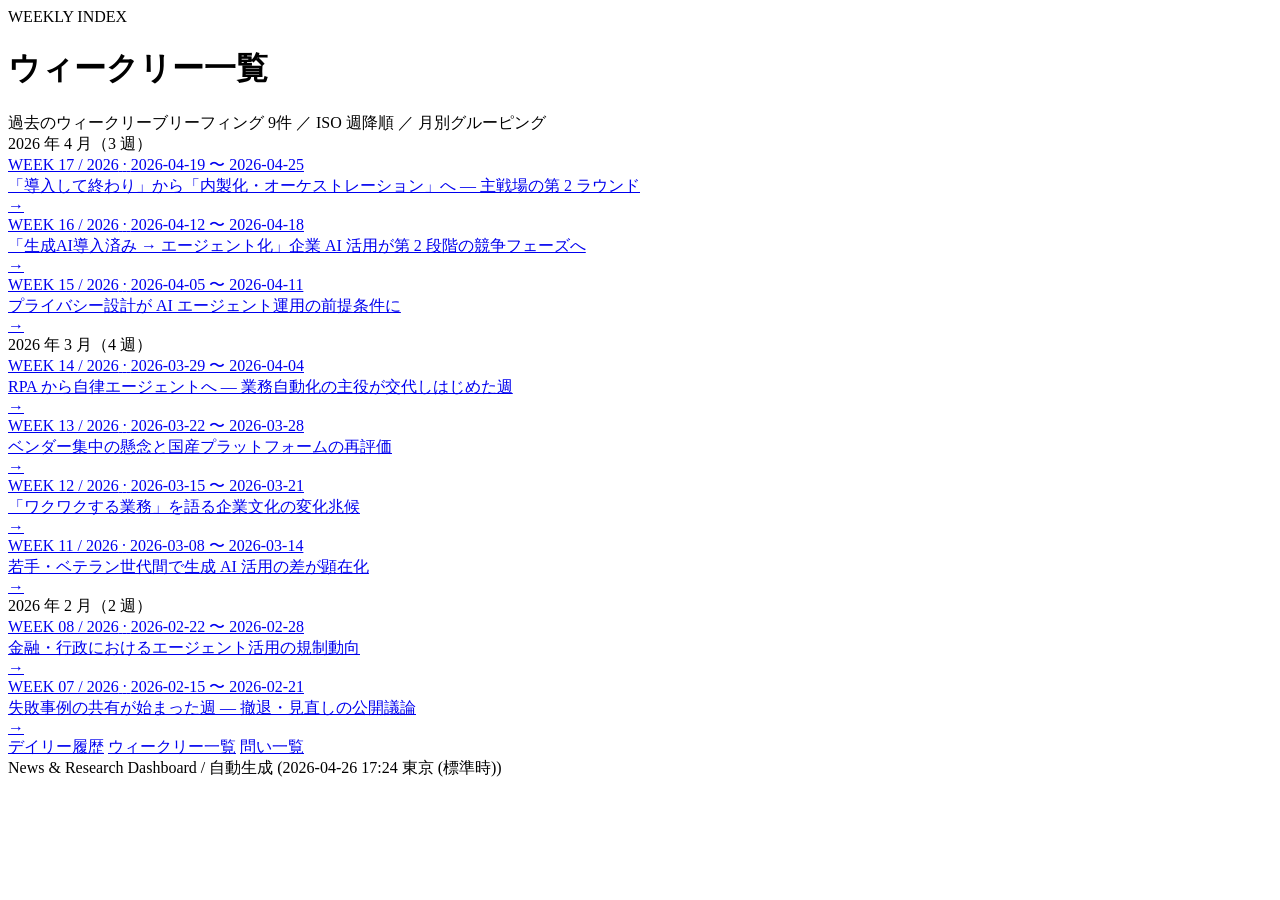
==== commit 6475f500: "Phase 1 §F follow-up 4: restore card prose / weekly indented black list (G-2 pass 4) Master G-2 feed" ====
--- a/site/weekly/index.html
+++ b/site/weekly/index.html
@@ -166,66 +166,81 @@
 
 <div class="month-section">
   <div class="month-header">2026 年 4 月（3 週）</div>
-  <a class="archive-list-item archive-compact" href="weekly/2026-W17.html">  <div class="archive-meta-row">
+  <div class="month-items">
+    <a class="archive-list-item archive-compact" href="weekly/2026-W17.html">  <div class="archive-meta-row">
     <span class="archive-week-label">WEEK 17 / 2026</span>
     <span class="archive-meta-sep">·</span>
     <span class="archive-date-range">2026-04-19 〜 2026-04-25</span>
   </div>
-  <div class="archive-theme-title">「導入して終わり」から「内製化・オーケストレーション」へ — 主戦場の第 2 ラウンド</div>  <span class="archive-lens-badge">労働</span></a>
-  <a class="archive-list-item archive-compact" href="weekly/2026-W16.html">  <div class="archive-meta-row">
+  <div class="archive-theme-title">「導入して終わり」から「内製化・オーケストレーション」へ — 主戦場の第 2 ラウンド</div>
+  <div class="archive-cta">→</div></a>
+    <a class="archive-list-item archive-compact" href="weekly/2026-W16.html">  <div class="archive-meta-row">
     <span class="archive-week-label">WEEK 16 / 2026</span>
     <span class="archive-meta-sep">·</span>
     <span class="archive-date-range">2026-04-12 〜 2026-04-18</span>
   </div>
-  <div class="archive-theme-title">「生成AI導入済み → エージェント化」企業 AI 活用が第 2 段階の競争フェーズへ</div>  <span class="archive-lens-badge">知識民主化</span></a>
-  <a class="archive-list-item archive-compact" href="weekly/2026-W15.html">  <div class="archive-meta-row">
+  <div class="archive-theme-title">「生成AI導入済み → エージェント化」企業 AI 活用が第 2 段階の競争フェーズへ</div>
+  <div class="archive-cta">→</div></a>
+    <a class="archive-list-item archive-compact" href="weekly/2026-W15.html">  <div class="archive-meta-row">
     <span class="archive-week-label">WEEK 15 / 2026</span>
     <span class="archive-meta-sep">·</span>
     <span class="archive-date-range">2026-04-05 〜 2026-04-11</span>
   </div>
-  <div class="archive-theme-title">プライバシー設計が AI エージェント運用の前提条件に</div>  <span class="archive-lens-badge">プライバシー</span></a>
+  <div class="archive-theme-title">プライバシー設計が AI エージェント運用の前提条件に</div>
+  <div class="archive-cta">→</div></a>
+  </div>
 </div>
 <div class="month-section">
   <div class="month-header">2026 年 3 月（4 週）</div>
-  <a class="archive-list-item archive-compact" href="weekly/2026-W14.html">  <div class="archive-meta-row">
+  <div class="month-items">
+    <a class="archive-list-item archive-compact" href="weekly/2026-W14.html">  <div class="archive-meta-row">
     <span class="archive-week-label">WEEK 14 / 2026</span>
     <span class="archive-meta-sep">·</span>
     <span class="archive-date-range">2026-03-29 〜 2026-04-04</span>
   </div>
-  <div class="archive-theme-title">RPA から自律エージェントへ — 業務自動化の主役が交代しはじめた週</div>  <span class="archive-lens-badge">労働</span></a>
-  <a class="archive-list-item archive-compact" href="weekly/2026-W13.html">  <div class="archive-meta-row">
+  <div class="archive-theme-title">RPA から自律エージェントへ — 業務自動化の主役が交代しはじめた週</div>
+  <div class="archive-cta">→</div></a>
+    <a class="archive-list-item archive-compact" href="weekly/2026-W13.html">  <div class="archive-meta-row">
     <span class="archive-week-label">WEEK 13 / 2026</span>
     <span class="archive-meta-sep">·</span>
     <span class="archive-date-range">2026-03-22 〜 2026-03-28</span>
   </div>
-  <div class="archive-theme-title">ベンダー集中の懸念と国産プラットフォームの再評価</div>  <span class="archive-lens-badge">権力配分</span></a>
-  <a class="archive-list-item archive-compact" href="weekly/2026-W12.html">  <div class="archive-meta-row">
+  <div class="archive-theme-title">ベンダー集中の懸念と国産プラットフォームの再評価</div>
+  <div class="archive-cta">→</div></a>
+    <a class="archive-list-item archive-compact" href="weekly/2026-W12.html">  <div class="archive-meta-row">
     <span class="archive-week-label">WEEK 12 / 2026</span>
     <span class="archive-meta-sep">·</span>
     <span class="archive-date-range">2026-03-15 〜 2026-03-21</span>
   </div>
-  <div class="archive-theme-title">「ワクワクする業務」を語る企業文化の変化兆候</div>  <span class="archive-lens-badge">倫理責任</span></a>
-  <a class="archive-list-item archive-compact" href="weekly/2026-W11.html">  <div class="archive-meta-row">
+  <div class="archive-theme-title">「ワクワクする業務」を語る企業文化の変化兆候</div>
+  <div class="archive-cta">→</div></a>
+    <a class="archive-list-item archive-compact" href="weekly/2026-W11.html">  <div class="archive-meta-row">
     <span class="archive-week-label">WEEK 11 / 2026</span>
     <span class="archive-meta-sep">·</span>
     <span class="archive-date-range">2026-03-08 〜 2026-03-14</span>
   </div>
-  <div class="archive-theme-title">若手・ベテラン世代間で生成 AI 活用の差が顕在化</div>  <span class="archive-lens-badge">世代間非対称</span></a>
+  <div class="archive-theme-title">若手・ベテラン世代間で生成 AI 活用の差が顕在化</div>
+  <div class="archive-cta">→</div></a>
+  </div>
 </div>
 <div class="month-section">
   <div class="month-header">2026 年 2 月（2 週）</div>
-  <a class="archive-list-item archive-compact" href="weekly/2026-W08.html">  <div class="archive-meta-row">
+  <div class="month-items">
+    <a class="archive-list-item archive-compact" href="weekly/2026-W08.html">  <div class="archive-meta-row">
     <span class="archive-week-label">WEEK 08 / 2026</span>
     <span class="archive-meta-sep">·</span>
     <span class="archive-date-range">2026-02-22 〜 2026-02-28</span>
   </div>
-  <div class="archive-theme-title">金融・行政におけるエージェント活用の規制動向</div>  <span class="archive-lens-badge">プライバシー</span></a>
-  <a class="archive-list-item archive-compact" href="weekly/2026-W07.html">  <div class="archive-meta-row">
+  <div class="archive-theme-title">金融・行政におけるエージェント活用の規制動向</div>
+  <div class="archive-cta">→</div></a>
+    <a class="archive-list-item archive-compact" href="weekly/2026-W07.html">  <div class="archive-meta-row">
     <span class="archive-week-label">WEEK 07 / 2026</span>
     <span class="archive-meta-sep">·</span>
     <span class="archive-date-range">2026-02-15 〜 2026-02-21</span>
   </div>
-  <div class="archive-theme-title">失敗事例の共有が始まった週 — 撤退・見直しの公開議論</div>  <span class="archive-lens-badge">倫理責任</span></a>
+  <div class="archive-theme-title">失敗事例の共有が始まった週 — 撤退・見直しの公開議論</div>
+  <div class="archive-cta">→</div></a>
+  </div>
 </div>
 
 <footer>
@@ -234,7 +249,7 @@
     <a href="/weekly/">ウィークリー一覧</a>
     <a href="/inquiries/">問い一覧</a>
   </nav>
-  <div>News &amp; Research Dashboard / 自動生成 (2026-04-26 10:23 東京 (標準時))</div>
+  <div>News &amp; Research Dashboard / 自動生成 (2026-04-26 17:24 東京 (標準時))</div>
 </footer>
 
 </div>
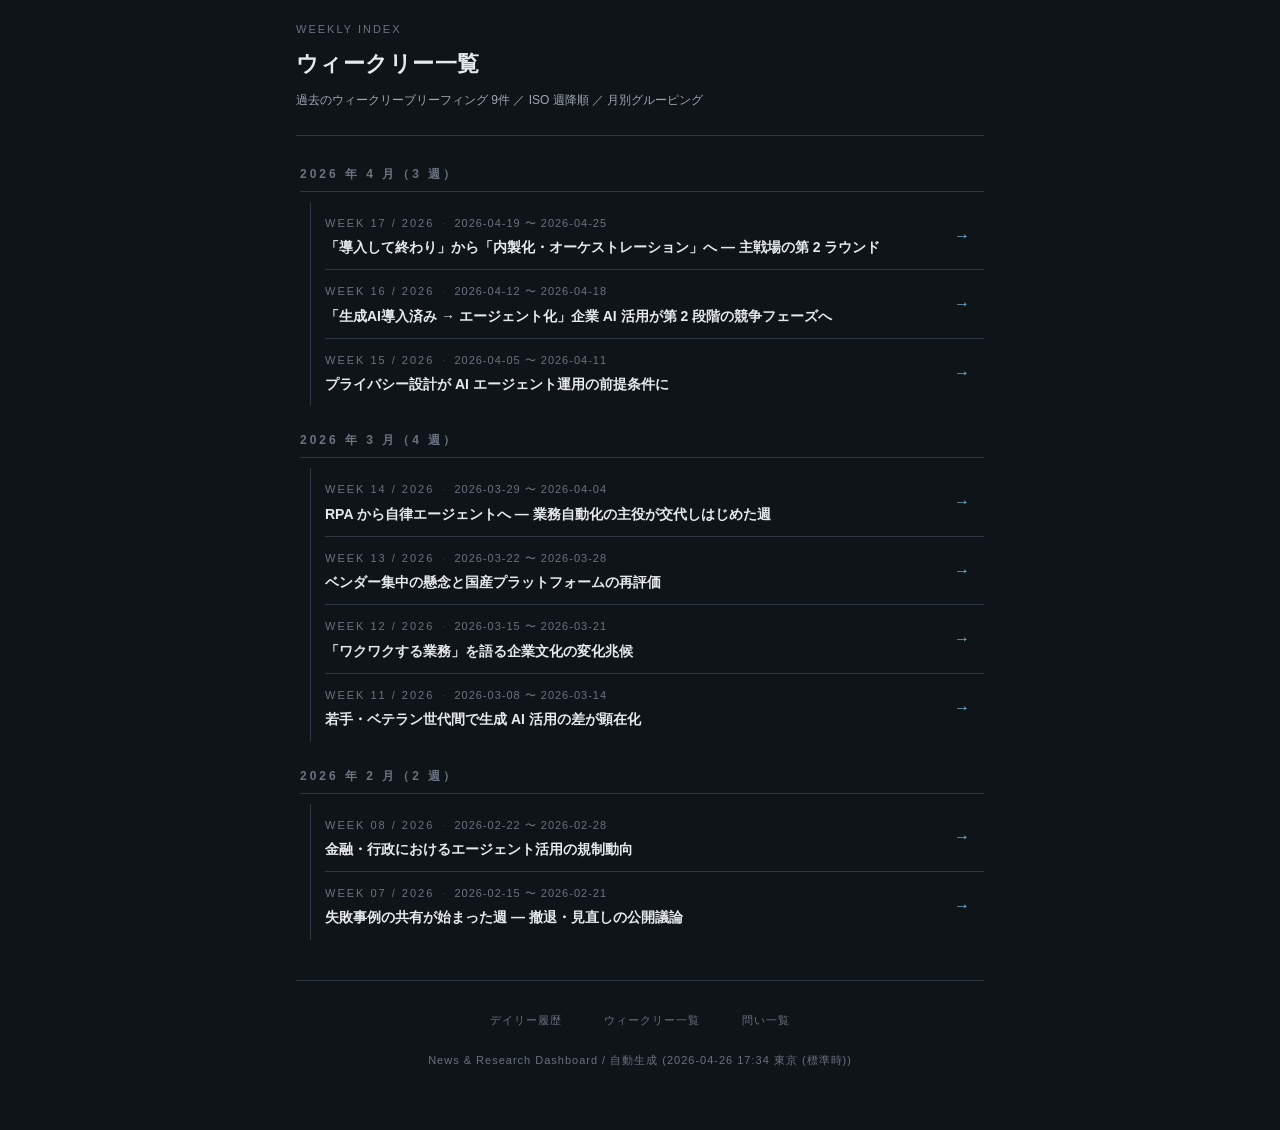
==== commit 44888eb6: "Phase 1 §F bugfix: relative asset paths broke /weekly/ (CSS not loaded -> white bg) Root cause: - ba" ====
--- a/site/weekly/index.html
+++ b/site/weekly/index.html
@@ -4,7 +4,7 @@
 <meta charset="UTF-8">
 <meta name="viewport" content="width=device-width, initial-scale=1.0">
 <title>ウィークリー一覧 | News & Research Dashboard</title>
-<link rel="stylesheet" href="assets/style.css">
+<link rel="stylesheet" href="../assets/style.css">
 </head>
 <body>
 <?xml version="1.0" encoding="UTF-8"?>
@@ -245,14 +245,14 @@
 
 <footer>
   <nav class="footer-nav">
-    <a href="/daily/archive/">デイリー履歴</a>
-    <a href="/weekly/">ウィークリー一覧</a>
-    <a href="/inquiries/">問い一覧</a>
+    <a href="../daily/archive/">デイリー履歴</a>
+    <a href="../weekly/">ウィークリー一覧</a>
+    <a href="../inquiries/">問い一覧</a>
   </nav>
-  <div>News &amp; Research Dashboard / 自動生成 (2026-04-26 17:24 東京 (標準時))</div>
+  <div>News &amp; Research Dashboard / 自動生成 (2026-04-26 17:34 東京 (標準時))</div>
 </footer>
 
 </div>
-<script src="assets/filter.js"></script>
+<script src="../assets/filter.js"></script>
 </body>
 </html>
--- a/site/assets/style.css
+++ b/site/assets/style.css
@@ -0,0 +1,957 @@
+/* News & Research Dashboard — base styles
+ * 正: 03_style/STYLE_GUIDE.md（親プロジェクト）
+ * 視覚参照: 03_style/design_reference/weekly_brief_sample.html
+ *
+ * 構成:
+ *   §1 色変数            §2 ベース           §3 ヘッダ
+ *   §4 テーマブロック    §5 セクション見出し §6 カード
+ *   §7 タグ              §8 フィルタ         §9 ウィークリー Part
+ *   §10 アナロジー       §11 参考文献        §12 archive-list-item (D-38)
+ *   §13 アイコン (D-40)  §14 フッタ          §15 モバイル
+ */
+
+/* §1 色変数 */
+:root {
+  --bg: #0f1419;
+  --surface: #1a2028;
+  --surface-2: #232b35;
+  --border: #2d3744;
+  --text: #e6e9ed;
+  --text-dim: #a0a8b3;
+  --text-mute: #6b7280;
+  --accent: #6fb3d6;
+  --accent-dim: #4a8fb0;
+  --highlight: #f0b952;
+  --signal: #7fb77e;
+  --danger: #d67b7b;
+}
+
+/* §2 ベース */
+* { box-sizing: border-box; margin: 0; padding: 0; }
+body {
+  font-family: -apple-system, BlinkMacSystemFont, "Hiragino Sans", "Yu Gothic", sans-serif;
+  background: var(--bg);
+  color: var(--text);
+  line-height: 1.75;
+  font-size: 15px;
+  -webkit-font-smoothing: antialiased;
+}
+.container { max-width: 720px; margin: 0 auto; padding: 20px 16px 60px; }
+a { color: var(--accent); text-decoration: none; }
+a:hover { text-decoration: underline; }
+
+/* §3 ヘッダ */
+header { padding-bottom: 24px; border-bottom: 1px solid var(--border); margin-bottom: 28px; }
+.date-label {
+  font-size: 11px;
+  letter-spacing: 2px;
+  color: var(--text-mute);
+  text-transform: uppercase;
+}
+h1 { font-size: 22px; font-weight: 700; margin-top: 6px; letter-spacing: 0.02em; }
+.meta { font-size: 12px; color: var(--text-dim); margin-top: 6px; }
+
+/* §4 テーマブロック (デイリーサマリー / 週次ハイライト) */
+.theme {
+  background: linear-gradient(135deg, #1d2a3a 0%, #1a2028 100%);
+  border: 1px solid var(--border);
+  border-left: 3px solid var(--highlight);
+  border-radius: 8px;
+  padding: 22px 20px;
+  margin-bottom: 32px;
+}
+.theme-label {
+  font-size: 11px;
+  color: var(--highlight);
+  letter-spacing: 2px;
+  font-weight: 600;
+  text-transform: uppercase;
+}
+.theme-title {
+  font-size: 18px;
+  font-weight: 700;
+  margin: 8px 0 16px;
+  line-height: 1.5;
+}
+.theme-body { font-size: 14px; color: var(--text-dim); }
+.theme-body p { margin-bottom: 12px; }
+.theme-body p:last-child { margin-bottom: 0; }
+.theme-body strong { color: var(--text); font-weight: 600; }
+
+.sowhat-block {
+  margin-top: 18px;
+  padding-top: 16px;
+  border-top: 1px dashed var(--border);
+}
+.sowhat-label {
+  font-size: 11px;
+  color: var(--signal);
+  letter-spacing: 2px;
+  font-weight: 600;
+  text-transform: uppercase;
+  margin-bottom: 8px;
+}
+.sowhat-body { font-size: 14px; color: var(--text); line-height: 1.85; }
+
+/* §5 セクション見出し */
+.section-head {
+  font-size: 12px;
+  color: var(--text-mute);
+  letter-spacing: 3px;
+  font-weight: 600;
+  text-transform: uppercase;
+  margin: 0 0 12px 4px;
+}
+
+/* §6 カード */
+.card {
+  background: var(--surface);
+  border: 1px solid var(--border);
+  border-radius: 8px;
+  margin-bottom: 12px;
+  overflow: hidden;
+  transition: border-color 0.2s;
+}
+.card[open] { border-color: var(--accent-dim); }
+.card summary {
+  list-style: none;
+  cursor: pointer;
+  padding: 16px 18px;
+  display: flex;
+  flex-direction: column;
+  gap: 6px;
+  position: relative;
+  min-height: 44px;  /* タップ領域 (D-40 self-critique) */
+}
+.card summary::-webkit-details-marker { display: none; }
+.card summary::after {
+  content: "＋";
+  position: absolute;
+  right: 16px;
+  top: 16px;
+  color: var(--text-mute);
+  font-size: 16px;
+  transition: transform 0.2s;
+}
+.card[open] summary::after { content: "−"; color: var(--accent); }
+
+.card-title {
+  font-size: 15px;
+  font-weight: 700;
+  line-height: 1.55;
+  color: var(--text);
+  padding-right: 28px;
+}
+.card-source {
+  font-size: 11px;
+  color: var(--text-mute);
+  display: block;
+  text-decoration: none;
+}
+a.card-source:hover {
+  color: var(--accent);
+  text-decoration: underline;
+}
+
+.card-body {
+  padding: 4px 18px 18px;
+  border-top: 1px solid var(--border);
+  margin-top: 4px;
+}
+.card-body section { margin-top: 16px; }
+.card-body .label {
+  font-size: 10px;
+  letter-spacing: 2px;
+  font-weight: 600;
+  text-transform: uppercase;
+  color: var(--text-mute);
+  margin-bottom: 6px;
+}
+.card-body .label.context { color: var(--text-dim); }
+.card-body .label.summary { color: var(--accent); }
+.card-body .label.sowhat { color: var(--signal); }
+.card-body p { font-size: 14px; color: var(--text-dim); line-height: 1.85; }
+.card-body .sowhat-text { color: var(--text); }
+
+.external-link {
+  display: inline-block;
+  margin-top: 16px;
+  padding: 10px 16px;
+  border: 1px solid var(--accent-dim);
+  border-radius: 4px;
+  color: var(--accent);
+  text-decoration: none;
+  font-size: 13px;
+  transition: background 0.15s, border-color 0.15s;
+  min-height: 40px;
+}
+.external-link:hover {
+  background: rgba(111, 179, 214, 0.1);
+  border-color: var(--accent);
+  text-decoration: none;
+}
+
+/* §7 タグ */
+.tag-row {
+  display: flex;
+  flex-wrap: wrap;
+  gap: 6px;
+  align-items: center;
+  margin-bottom: 2px;
+}
+.tag {
+  display: inline-flex;
+  align-items: center;
+  gap: 4px;
+  font-size: 10px;
+  letter-spacing: 1px;
+  padding: 2px 8px;
+  border-radius: 3px;
+  background: var(--surface-2);
+  color: var(--text-dim);
+  font-weight: 500;
+}
+.tag.importance-high, .tag.signal-high { background: #3d2e1f; color: var(--highlight); }
+.tag.importance-mid, .tag.signal-mid { background: #1f2d3d; color: var(--accent); }
+.tag.importance-low, .tag.signal-low { background: #232b35; color: var(--text-mute); }
+.tag.layer-l1 { background: #1a2d1a; color: var(--signal); }
+.tag.layer-l2 { background: #1f2d3d; color: var(--accent-dim); }
+.tag.layer-l3 { background: #2d1f2d; color: #c79bc7; }
+.tag.layer-l4 { background: #3d2e1f; color: var(--highlight); }
+.tag.topic-automation,
+.tag.topic-dx-cases,
+.tag.topic-ai-agents,
+.tag.topic-other {
+  border: 1px solid var(--border);
+  background: transparent;
+  color: var(--text-dim);
+}
+
+/* §8 フィルタ */
+.filter-bar {
+  background: var(--surface);
+  border: 1px solid var(--border);
+  border-radius: 8px;
+  padding: 14px 16px;
+  margin-bottom: 20px;
+}
+.filter-bar > summary {
+  cursor: pointer;
+  font-size: 12px;
+  letter-spacing: 2px;
+  color: var(--text-mute);
+  text-transform: uppercase;
+  font-weight: 600;
+  list-style: none;
+  padding: 0;
+  min-height: 28px;
+  display: flex;
+  align-items: center;
+}
+.filter-bar > summary::-webkit-details-marker { display: none; }
+.filter-bar > summary::after { content: " ▾"; color: var(--text-mute); margin-left: 6px; }
+.filter-bar[open] > summary::after { content: " ▴"; }
+.filter-group {
+  display: flex;
+  flex-wrap: wrap;
+  align-items: center;
+  gap: 6px;
+  margin-top: 12px;
+}
+.filter-label {
+  font-size: 11px;
+  color: var(--text-mute);
+  letter-spacing: 1px;
+  margin-right: 4px;
+}
+.filter-chip {
+  font-size: 12px;
+  padding: 8px 14px;
+  border: 1px solid var(--border);
+  border-radius: 16px;
+  background: transparent;
+  color: var(--text-dim);
+  cursor: pointer;
+  transition: all 0.15s;
+  min-height: 36px;
+}
+.filter-chip.active {
+  background: rgba(111, 179, 214, 0.18);
+  border-color: var(--accent-dim);
+  color: var(--text);
+}
+.filter-chip:hover { border-color: var(--accent); }
+.filter-clear {
+  margin-left: auto;
+  font-size: 12px;
+  padding: 8px 12px;
+  background: transparent;
+  color: var(--text-mute);
+  border: none;
+  cursor: pointer;
+  text-decoration: underline;
+  min-height: 36px;
+}
+.filter-clear:hover { color: var(--accent); }
+
+/* §9 ウィークリー Part */
+.weekly-part {
+  background: var(--surface);
+  border: 1px solid var(--border);
+  border-radius: 8px;
+  padding: 22px 20px;
+  margin-bottom: 16px;
+}
+.weekly-part-label {
+  font-size: 11px;
+  color: var(--accent);
+  letter-spacing: 2px;
+  font-weight: 600;
+  text-transform: uppercase;
+}
+.weekly-part-title {
+  font-size: 17px;
+  font-weight: 700;
+  margin: 8px 0 14px;
+  line-height: 1.5;
+}
+.weekly-part-body p {
+  font-size: 14px;
+  color: var(--text-dim);
+  line-height: 1.9;
+  margin-bottom: 14px;
+}
+.weekly-part-body p:last-child { margin-bottom: 0; }
+.weekly-part-body strong { color: var(--text); font-weight: 600; }
+
+.lens-label {
+  display: inline-block;
+  font-size: 11px;
+  color: var(--signal);
+  letter-spacing: 2px;
+  font-weight: 600;
+  margin-bottom: 10px;
+  padding: 3px 8px;
+  background: rgba(127, 183, 126, 0.1);
+  border-radius: 3px;
+}
+
+/* §10 アナロジー (Part 3) */
+.analogy {
+  background: var(--surface-2);
+  border-left: 3px solid var(--highlight);
+  border-radius: 4px;
+  padding: 16px 18px;
+  margin: 16px 0;
+}
+.analogy-label {
+  font-size: 10px;
+  color: var(--highlight);
+  letter-spacing: 2px;
+  font-weight: 600;
+  text-transform: uppercase;
+}
+.analogy-body p {
+  font-size: 13.5px;
+  color: var(--text-dim);
+  line-height: 1.85;
+  margin-bottom: 12px;
+}
+.analogy-body .limit {
+  color: var(--danger);
+  font-size: 12.5px;
+}
+.analogy-body .limit::before { content: "限界: "; font-weight: 600; }
+
+/* §11 参考文献 */
+.references {
+  background: var(--surface);
+  border: 1px solid var(--border);
+  border-radius: 8px;
+  padding: 18px 20px;
+  margin-bottom: 20px;
+}
+.references-title {
+  font-size: 11px;
+  color: var(--text-mute);
+  letter-spacing: 3px;
+  font-weight: 600;
+  text-transform: uppercase;
+  margin-bottom: 12px;
+}
+
+/* §12 archive-list-item (D-38) — weekly / daily / inquiries 共通 */
+.archive-list-item {
+  display: block;
+  background: var(--surface);
+  border: 1px solid var(--border);
+  border-radius: 8px;
+  padding: 16px 18px;
+  margin-bottom: 10px;
+  text-decoration: none;
+  color: var(--text);
+  transition: border-color 0.15s;
+  min-height: 44px;
+}
+.archive-list-item:hover { border-color: var(--accent); text-decoration: none; }
+
+/* compact 版は月セクションでインデント表示、bg は --bg（黒）で背景に溶ける */
+.month-items {
+  margin-left: 14px;
+  padding-left: 14px;
+  border-left: 1px solid var(--border);
+}
+.archive-list-item.archive-compact {
+  background: transparent;
+  border: none;
+  border-bottom: 1px solid var(--border);
+  border-radius: 0;
+  padding: 12px 14px 12px 0;
+  margin: 0;
+  min-height: 56px;
+  display: grid;
+  grid-template-columns: 1fr auto;
+  grid-template-rows: auto auto;
+  column-gap: 12px;
+  row-gap: 4px;
+  align-items: center;
+  transition: padding-left 0.15s, background 0.15s;
+}
+.archive-list-item.archive-compact:hover {
+  background: rgba(111, 179, 214, 0.05);
+  padding-left: 8px;
+  border-color: var(--border);
+}
+.month-items > .archive-list-item.archive-compact:last-child { border-bottom: none; }
+
+.archive-meta-row {
+  grid-column: 1;
+  grid-row: 1;
+  display: flex;
+  align-items: center;
+  gap: 8px;
+  font-size: 11px;
+  letter-spacing: 1px;
+  color: var(--text-mute);
+  text-transform: uppercase;
+  margin: 0;
+}
+.archive-meta-row .archive-week-label,
+.archive-meta-row .archive-date-range { display: inline; margin: 0; }
+.archive-meta-sep { opacity: 0.5; }
+.archive-compact .archive-theme-title {
+  grid-column: 1;
+  grid-row: 2;
+  font-size: 14px;
+  font-weight: 600;
+  color: var(--text);
+  margin: 0;
+  line-height: 1.45;
+}
+.archive-compact .archive-cta {
+  grid-column: 2;
+  grid-row: 1 / span 2;
+  align-self: center;
+  margin: 0;
+  font-size: 16px;
+  color: var(--accent);
+}
+.archive-list-item:hover { border-color: var(--accent); text-decoration: none; }
+.archive-week-label {
+  font-size: 11px;
+  letter-spacing: 2px;
+  color: var(--text-mute);
+  text-transform: uppercase;
+}
+.archive-date-range { font-size: 11px; color: var(--text-mute); margin-top: 2px; }
+.archive-theme-title {
+  font-size: 15px;
+  font-weight: 700;
+  margin: 8px 0 6px;
+  line-height: 1.5;
+  color: var(--text);
+}
+.archive-lens { font-size: 12px; color: var(--signal); margin-bottom: 6px; }
+.archive-summary-excerpt {
+  font-size: 13px;
+  color: var(--text-dim);
+  line-height: 1.7;
+  margin-bottom: 10px;
+}
+.archive-cta { font-size: 12px; color: var(--accent); }
+
+/* §12.5 Today's Pulse パネル (D-40 ③ 集約ビジュアル) */
+.pulse-panel {
+  background: var(--surface);
+  border: 1px solid var(--border);
+  border-radius: 8px;
+  padding: 18px 20px;
+  margin-bottom: 24px;
+}
+.pulse-label {
+  font-size: 11px;
+  letter-spacing: 3px;
+  color: var(--text-mute);
+  text-transform: uppercase;
+  font-weight: 600;
+  margin-bottom: 14px;
+}
+.pulse-stats {
+  display: grid;
+  grid-template-columns: repeat(4, 1fr);
+  gap: 12px;
+  margin-bottom: 18px;
+}
+.pulse-stat {
+  display: flex;
+  flex-direction: column;
+  align-items: flex-start;
+  padding: 10px 12px;
+  background: var(--surface-2);
+  border-radius: 6px;
+  border-left: 3px solid var(--accent-dim);
+}
+.pulse-stat.pulse-stat-high { border-left-color: var(--highlight); }
+.pulse-stat.pulse-stat-success { border-left-color: var(--signal); }
+.pulse-stat.pulse-stat-failure { border-left-color: var(--danger); }
+.pulse-stat.pulse-stat-vendor { border-left-color: var(--accent); }
+.pulse-num {
+  font-size: 22px;
+  font-weight: 700;
+  color: var(--text);
+  line-height: 1.1;
+}
+.pulse-cap {
+  font-size: 10.5px;
+  color: var(--text-dim);
+  letter-spacing: 0.5px;
+  margin-top: 2px;
+}
+
+.pulse-bar-label {
+  font-size: 10.5px;
+  color: var(--text-mute);
+  letter-spacing: 1.5px;
+  margin-bottom: 6px;
+}
+.pulse-bar-segments {
+  display: flex;
+  height: 18px;
+  border-radius: 4px;
+  overflow: hidden;
+  background: var(--surface-2);
+  margin-bottom: 8px;
+}
+.bar-seg {
+  display: flex;
+  align-items: center;
+  justify-content: center;
+  font-size: 10px;
+  font-weight: 600;
+  color: var(--bg);
+  min-width: 0;
+  transition: filter 0.15s;
+}
+.bar-seg:hover { filter: brightness(1.15); }
+/* Bar segment: 暗色ベースに色相だけ感じさせる（明るすぎ回避） */
+.bar-seg.topic-ai-agents { background: rgba(111, 179, 214, 0.35); color: var(--text); }
+.bar-seg.topic-automation { background: rgba(127, 183, 126, 0.35); color: var(--text); }
+.bar-seg.topic-dx-cases { background: rgba(240, 185, 82, 0.32); color: var(--text); }
+.bar-seg.topic-other { background: rgba(199, 155, 199, 0.32); color: var(--text); }
+.bar-seg.empty { background: transparent; flex: 0; }
+.pulse-bar-legend {
+  display: flex;
+  flex-wrap: wrap;
+  gap: 12px;
+  font-size: 11px;
+  color: var(--text-dim);
+}
+.legend-item {
+  display: inline-flex;
+  align-items: center;
+  gap: 4px;
+}
+.legend-item .icon { width: 12px; height: 12px; }
+.legend-item.topic-ai-agents .icon { color: var(--accent); }
+.legend-item.topic-automation .icon { color: var(--signal); }
+.legend-item.topic-dx-cases .icon { color: var(--highlight); }
+.legend-item.topic-other .icon { color: #c79bc7; }
+
+/* §12.6 セクション区切り (重要度グルーピング) */
+.section-divider {
+  display: flex;
+  align-items: baseline;
+  gap: 10px;
+  margin: 28px 0 12px 4px;
+  padding-bottom: 6px;
+  border-bottom: 1px dashed var(--border);
+}
+.section-divider .icon { width: 14px; height: 14px; flex-shrink: 0; align-self: center; }
+.section-divider-label {
+  font-size: 12px;
+  letter-spacing: 2px;
+  color: var(--text-dim);
+  text-transform: uppercase;
+  font-weight: 600;
+}
+.section-divider-count {
+  font-size: 11px;
+  color: var(--text-mute);
+  margin-left: auto;
+}
+.section-divider.importance-high { border-bottom-color: var(--highlight); }
+.section-divider.importance-high .icon,
+.section-divider.importance-high .section-divider-label { color: var(--highlight); }
+.section-divider.importance-mid { border-bottom-color: var(--accent-dim); }
+.section-divider.importance-mid .icon,
+.section-divider.importance-mid .section-divider-label { color: var(--accent); }
+.section-divider.importance-low .icon { color: var(--text-mute); }
+
+/* §12.7 重要度高カードのアクセント */
+.card.importance-accent-high {
+  border-left: 3px solid var(--highlight);
+}
+
+/* §12.8 カード preview snippet (clozed 時のティーザー) */
+.card-preview {
+  font-size: 12.5px;
+  color: var(--text-mute);
+  line-height: 1.6;
+  margin-top: 4px;
+  padding-right: 28px;
+  display: -webkit-box;
+  -webkit-line-clamp: 2;
+  -webkit-box-orient: vertical;
+  overflow: hidden;
+}
+.card[open] .card-preview { display: none; }
+
+/* §12.9 カード本文セクションアイコン */
+.card-body .label { display: inline-flex; align-items: center; gap: 6px; }
+.card-body .label .icon { width: 11px; height: 11px; }
+
+/* §12.10 月別グルーピング (ウィークリー一覧) — section-head と同系統に統一 */
+.month-section { margin-bottom: 24px; }
+.month-header {
+  font-size: 12px;
+  letter-spacing: 3px;
+  color: var(--text-mute);
+  text-transform: uppercase;
+  font-weight: 600;
+  margin: 24px 0 10px 4px;
+  padding-bottom: 6px;
+  border-bottom: 1px solid var(--border);
+}
+
+/* §12.11 archive-lens-badge は撤去（マスター指示で意味なしのため非表示）。
+   lens 情報はデータには保持し、Phase 4 のウィークリー Part 2 生成時に内部で使用。 */
+
+/* §12.12 図解テンプレ (D-40 ② 構造図 / ③ 集約ビジュアル) */
+.diagram {
+  background: var(--surface-2);
+  border: 1px solid var(--border);
+  border-radius: 6px;
+  padding: 14px 16px;
+  margin: 12px 0;
+}
+
+/* 数値強調 */
+.diagram-stat { text-align: center; padding: 18px 16px; }
+.stat-number {
+  font-size: 32px;
+  font-weight: 800;
+  color: var(--text);
+  line-height: 1.1;
+  letter-spacing: -0.02em;
+}
+.stat-number .stat-unit {
+  font-size: 16px;
+  font-weight: 500;
+  color: var(--text-dim);
+  margin-left: 4px;
+}
+.stat-caption {
+  font-size: 12.5px;
+  color: var(--text-dim);
+  margin-top: 8px;
+  line-height: 1.5;
+}
+
+/* 3 ステップフロー */
+.diagram-flow {
+  display: flex;
+  flex-direction: column;
+  gap: 8px;
+}
+.flow-row {
+  display: flex;
+  align-items: center;
+  justify-content: center;
+  gap: 8px;
+  flex-wrap: wrap;
+}
+.flow-step {
+  flex: 1 1 0;
+  min-width: 80px;
+  padding: 10px 8px;
+  background: var(--surface);
+  border: 1px solid var(--accent-dim);
+  border-radius: 6px;
+  text-align: center;
+  font-size: 12.5px;
+  color: var(--text);
+  font-weight: 600;
+}
+.flow-step .flow-step-cap {
+  display: block;
+  font-size: 10.5px;
+  color: var(--text-dim);
+  font-weight: 400;
+  margin-top: 2px;
+}
+.flow-arrow {
+  color: var(--accent-dim);
+  font-size: 16px;
+  flex-shrink: 0;
+}
+.diagram-note {
+  font-size: 11.5px;
+  color: var(--text-mute);
+  text-align: center;
+  margin-top: 8px;
+  padding-top: 8px;
+  border-top: 1px dashed var(--border);
+}
+
+/* 2 列対比 */
+.diagram-compare {
+  display: grid;
+  grid-template-columns: 1fr auto 1fr;
+  gap: 12px;
+  align-items: stretch;
+}
+.compare-col {
+  background: var(--surface);
+  border-radius: 6px;
+  padding: 10px 12px;
+  border-top: 2px solid;
+}
+.compare-left { border-top-color: var(--accent-dim); }
+.compare-right { border-top-color: var(--danger); }
+.compare-title {
+  font-size: 11px;
+  letter-spacing: 1.5px;
+  color: var(--text-mute);
+  font-weight: 600;
+  margin-bottom: 6px;
+  text-transform: uppercase;
+}
+.compare-left .compare-title { color: var(--accent); }
+.compare-right .compare-title { color: var(--danger); }
+.compare-point {
+  font-size: 12.5px;
+  color: var(--text);
+  line-height: 1.5;
+  padding-left: 10px;
+  position: relative;
+  margin-bottom: 4px;
+}
+.compare-point::before {
+  content: "•";
+  position: absolute;
+  left: 0;
+  color: var(--text-mute);
+}
+.compare-vs {
+  font-size: 11px;
+  color: var(--text-mute);
+  align-self: center;
+  font-weight: 600;
+  letter-spacing: 1px;
+}
+
+/* §12.13 図解: ピボット矢印（旧 → 新） */
+.diagram-pivot {
+  display: grid;
+  grid-template-columns: 1fr auto 1fr;
+  gap: 8px;
+  align-items: stretch;
+}
+.pivot-cell {
+  background: var(--surface);
+  border-radius: 6px;
+  padding: 10px 12px;
+  text-align: center;
+}
+.pivot-from { border-left: 2px solid var(--text-mute); opacity: 0.85; }
+.pivot-to { border-left: 2px solid var(--accent); }
+.pivot-arrow {
+  align-self: center;
+  color: var(--accent);
+  font-size: 18px;
+  font-weight: 700;
+}
+.pivot-label {
+  font-size: 10px;
+  letter-spacing: 1.5px;
+  color: var(--text-mute);
+  text-transform: uppercase;
+  margin-bottom: 4px;
+}
+.pivot-text {
+  font-size: 13px;
+  color: var(--text);
+  font-weight: 500;
+  line-height: 1.4;
+}
+
+/* §12.14 図解: 番号付き bullet */
+.diagram-bullets {
+  display: flex;
+  flex-direction: column;
+  gap: 8px;
+}
+.bullet-item {
+  display: flex;
+  align-items: flex-start;
+  gap: 10px;
+}
+.bullet-num {
+  flex-shrink: 0;
+  width: 20px;
+  height: 20px;
+  border-radius: 50%;
+  background: var(--surface);
+  border: 1px solid var(--accent-dim);
+  color: var(--accent);
+  font-size: 10.5px;
+  font-weight: 700;
+  display: flex;
+  align-items: center;
+  justify-content: center;
+  margin-top: 1px;
+}
+.bullet-text {
+  font-size: 13px;
+  color: var(--text);
+  line-height: 1.55;
+  flex: 1;
+}
+
+/* §12.15 図解: 時系列 (タイムライン) */
+.diagram-timeline {
+  display: flex;
+  align-items: center;
+  gap: 4px;
+}
+.timeline-step {
+  flex: 1;
+  background: var(--surface);
+  padding: 8px 10px;
+  border-radius: 4px;
+  text-align: center;
+  font-size: 12px;
+  font-weight: 600;
+  color: var(--text);
+  border-bottom: 2px solid var(--accent-dim);
+  min-width: 0;
+}
+.timeline-step.timeline-current { border-bottom-color: var(--highlight); }
+.timeline-step .timeline-cap {
+  display: block;
+  font-size: 10px;
+  color: var(--text-dim);
+  font-weight: 400;
+  margin-top: 2px;
+}
+.timeline-arrow {
+  color: var(--text-mute);
+  font-size: 12px;
+  flex-shrink: 0;
+}
+
+/* §13 アイコン (D-40) */
+.icon {
+  display: inline-block;
+  width: 14px;
+  height: 14px;
+  vertical-align: -2px;
+  flex-shrink: 0;
+}
+.icon-info-type {
+  width: 14px;
+  height: 14px;
+  color: var(--text-mute);
+  margin-left: 4px;
+  vertical-align: -2px;
+}
+.icon-info-type.vendor_announcement { color: var(--accent); }
+.icon-info-type.success_case { color: var(--signal); }
+.icon-info-type.failure { color: var(--danger); }
+.icon-info-type.critic { color: var(--highlight); }
+.icon-info-type.tech_validation,
+.icon-info-type.market,
+.icon-info-type.essay,
+.icon-info-type.historical { color: var(--text-dim); }
+
+.tag .icon { width: 11px; height: 11px; vertical-align: -1px; }
+
+/* §14 フッタ */
+footer {
+  margin-top: 40px;
+  padding-top: 20px;
+  border-top: 1px solid var(--border);
+  text-align: center;
+  font-size: 11px;
+  color: var(--text-mute);
+  letter-spacing: 1px;
+}
+.footer-nav {
+  display: flex;
+  justify-content: center;
+  gap: 18px;
+  margin-bottom: 10px;
+  flex-wrap: wrap;
+}
+.footer-nav a {
+  color: var(--text-mute);
+  text-decoration: none;
+  letter-spacing: 1px;
+  padding: 10px 12px;
+  min-height: 40px;
+  display: inline-flex;
+  align-items: center;
+}
+.footer-nav a:hover { color: var(--accent); text-decoration: underline; }
+
+/* §15 モバイル (480px 以下) */
+@media (max-width: 480px) {
+  .container { padding: 16px 14px 40px; }
+  h1 { font-size: 20px; }
+  .theme { padding: 18px 16px; }
+  .theme-title { font-size: 16px; }
+  .card summary { padding: 14px 16px; min-height: 48px; }
+  .card-body { padding: 4px 16px 16px; }
+  .card-title { font-size: 14px; }
+  .filter-bar { overflow-x: auto; }
+  .filter-group { flex-wrap: wrap; gap: 8px; }
+  .filter-chip { min-height: 44px; padding: 10px 16px; }
+  .filter-clear { min-height: 44px; padding: 10px 14px; }
+  .external-link { min-height: 44px; padding: 12px 18px; }
+  .footer-nav { gap: 8px; }
+  .footer-nav a { min-height: 44px; padding: 12px 14px; }
+  .archive-theme-title { font-size: 14px; }
+  .archive-list-item { min-height: 56px; }
+  .pulse-stats { grid-template-columns: repeat(2, 1fr); gap: 8px; }
+  .pulse-num { font-size: 18px; }
+  .pulse-bar-segments { height: 16px; }
+  .pulse-bar-legend { gap: 8px 12px; font-size: 10.5px; }
+  .month-header { font-size: 13px; padding: 8px 12px; }
+  .archive-topics { gap: 6px; }
+  /* 図解テンプレ: 480px で縦積みに */
+  .stat-number { font-size: 26px; }
+  .diagram-compare { grid-template-columns: 1fr; }
+  .diagram-pivot { grid-template-columns: 1fr; }
+  .compare-vs, .pivot-arrow { display: none; }
+  .compare-right, .pivot-to { margin-top: 4px; }
+}
